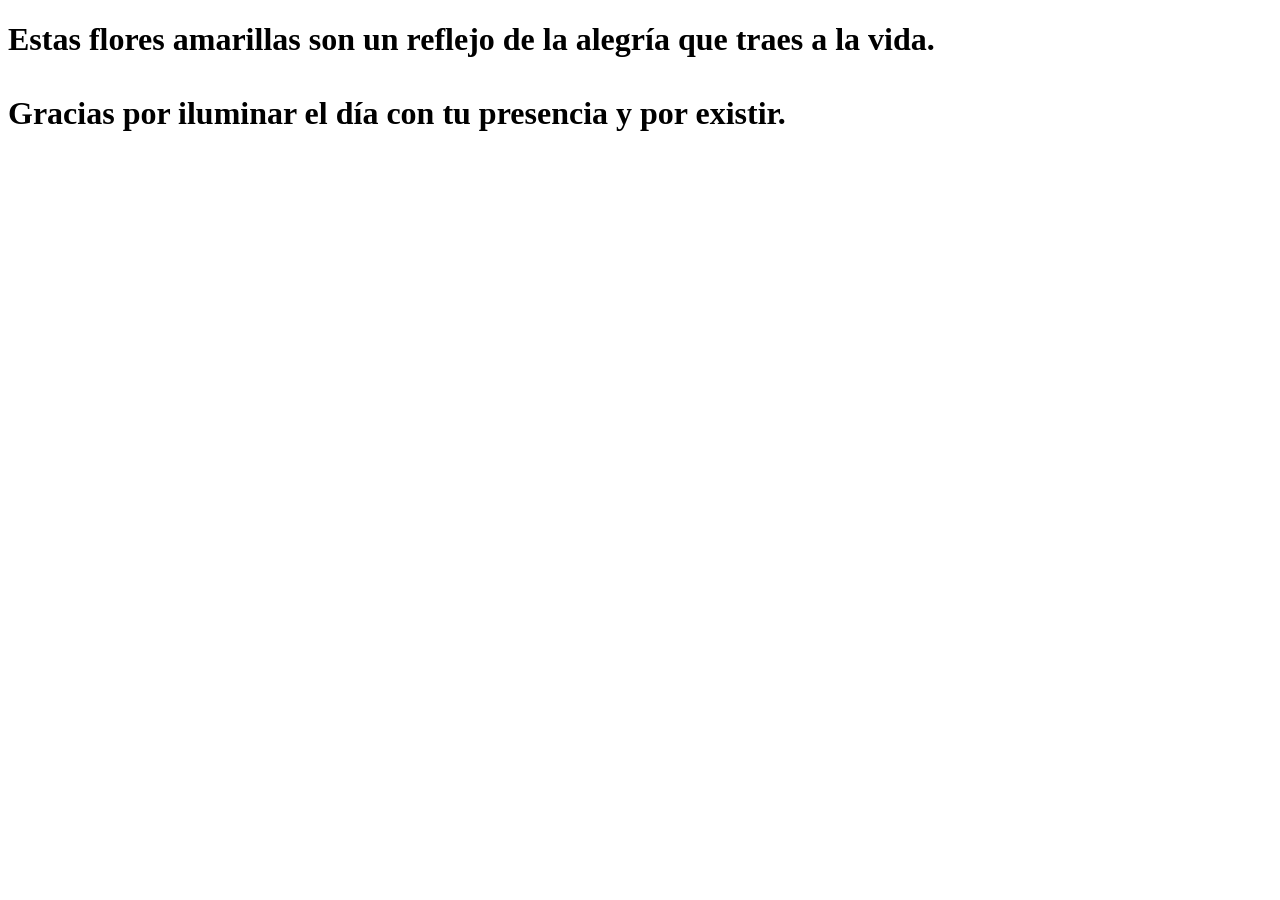
==== flower.html @ 6324a273 "Add files via upload" ====
<!DOCTYPE html>
<html lang="es">
  <head>
    <meta charset="UTF-8" />
    <meta http-equiv="X-UA-Compatible" content="IE=edge" />
    <meta name="viewport" content="width=device-width, initial-scale=1.0" />
    <link rel="stylesheet" href="css/main.css" />
    <link rel="icon" href="img/flowers.png" type="image/x-icon" />
    <title>Flower</title>
  </head>
  <body class="container">
    <audio src="sound/Alec Benjamin - Let Me Down Slowly  Español.mp4" autoplay></audio>
    <div id="lyrics">
     
    </div>
    <h1 class="titulo">Estas flores amarillas son un reflejo de la alegría que traes a la vida. <br> <br>
      Gracias por iluminar el día con tu presencia y por existir.</h1>
  
    <div class="night"></div>
    <div class="flowers">
      <div class="flower flower--1">
        <div class="flower__leafs flower__leafs--1">
          <div class="flower__leaf flower__leaf--1"></div>
          <div class="flower__leaf flower__leaf--2"></div>
          <div class="flower__leaf flower__leaf--3"></div>
          <div class="flower__leaf flower__leaf--4"></div>
          <div class="flower__white-circle"></div>

          <div class="flower__light flower__light--1"></div>
          <div class="flower__light flower__light--2"></div>
          <div class="flower__light flower__light--3"></div>
          <div class="flower__light flower__light--4"></div>
          <div class="flower__light flower__light--5"></div>
          <div class="flower__light flower__light--6"></div>
          <div class="flower__light flower__light--7"></div>
          <div class="flower__light flower__light--8"></div>
        </div>
        <div class="flower__line">
          <div class="flower__line__leaf flower__line__leaf--1"></div>
          <div class="flower__line__leaf flower__line__leaf--2"></div>
          <div class="flower__line__leaf flower__line__leaf--3"></div>
          <div class="flower__line__leaf flower__line__leaf--4"></div>
          <div class="flower__line__leaf flower__line__leaf--5"></div>
          <div class="flower__line__leaf flower__line__leaf--6"></div>
        </div>
      </div>

      <div class="flower flower--2">
        <div class="flower__leafs flower__leafs--2">
          <div class="flower__leaf flower__leaf--1"></div>
          <div class="flower__leaf flower__leaf--2"></div>
          <div class="flower__leaf flower__leaf--3"></div>
          <div class="flower__leaf flower__leaf--4"></div>
          <div class="flower__white-circle"></div>

          <div class="flower__light flower__light--1"></div>
          <div class="flower__light flower__light--2"></div>
          <div class="flower__light flower__light--3"></div>
          <div class="flower__light flower__light--4"></div>
          <div class="flower__light flower__light--5"></div>
          <div class="flower__light flower__light--6"></div>
          <div class="flower__light flower__light--7"></div>
          <div class="flower__light flower__light--8"></div>
        </div>
        <div class="flower__line">
          <div class="flower__line__leaf flower__line__leaf--1"></div>
          <div class="flower__line__leaf flower__line__leaf--2"></div>
          <div class="flower__line__leaf flower__line__leaf--3"></div>
          <div class="flower__line__leaf flower__line__leaf--4"></div>
        </div>
      </div>

      <div class="flower flower--3">
        <div class="flower__leafs flower__leafs--3">
          <div class="flower__leaf flower__leaf--1"></div>
          <div class="flower__leaf flower__leaf--2"></div>
          <div class="flower__leaf flower__leaf--3"></div>
          <div class="flower__leaf flower__leaf--4"></div>
          <div class="flower__white-circle"></div>

          <div class="flower__light flower__light--1"></div>
          <div class="flower__light flower__light--2"></div>
          <div class="flower__light flower__light--3"></div>
          <div class="flower__light flower__light--4"></div>
          <div class="flower__light flower__light--5"></div>
          <div class="flower__light flower__light--6"></div>
          <div class="flower__light flower__light--7"></div>
          <div class="flower__light flower__light--8"></div>
        </div>
        <div class="flower__line">
          <div class="flower__line__leaf flower__line__leaf--1"></div>
          <div class="flower__line__leaf flower__line__leaf--2"></div>
          <div class="flower__line__leaf flower__line__leaf--3"></div>
          <div class="flower__line__leaf flower__line__leaf--4"></div>
        </div>
      </div>

      <div class="grow-ans" style="--d: 1.2s">
        <div class="flower__g-long">
          <div class="flower__g-long__top"></div>
          <div class="flower__g-long__bottom"></div>
        </div>
      </div>

      <div class="growing-grass">
        <div class="flower__grass flower__grass--1">
          <div class="flower__grass--top"></div>
          <div class="flower__grass--bottom"></div>
          <div class="flower__grass__leaf flower__grass__leaf--1"></div>
          <div class="flower__grass__leaf flower__grass__leaf--2"></div>
          <div class="flower__grass__leaf flower__grass__leaf--3"></div>
          <div class="flower__grass__leaf flower__grass__leaf--4"></div>
          <div class="flower__grass__leaf flower__grass__leaf--5"></div>
          <div class="flower__grass__leaf flower__grass__leaf--6"></div>
          <div class="flower__grass__leaf flower__grass__leaf--7"></div>
          <div class="flower__grass__leaf flower__grass__leaf--8"></div>
          <div class="flower__grass__overlay"></div>
        </div>
      </div>

      <div class="growing-grass">
        <div class="flower__grass flower__grass--2">
          <div class="flower__grass--top"></div>
          <div class="flower__grass--bottom"></div>
          <div class="flower__grass__leaf flower__grass__leaf--1"></div>
          <div class="flower__grass__leaf flower__grass__leaf--2"></div>
          <div class="flower__grass__leaf flower__grass__leaf--3"></div>
          <div class="flower__grass__leaf flower__grass__leaf--4"></div>
          <div class="flower__grass__leaf flower__grass__leaf--5"></div>
          <div class="flower__grass__leaf flower__grass__leaf--6"></div>
          <div class="flower__grass__leaf flower__grass__leaf--7"></div>
          <div class="flower__grass__leaf flower__grass__leaf--8"></div>
          <div class="flower__grass__overlay"></div>
        </div>
      </div>

      <div class="grow-ans" style="--d: 2.4s">
        <div class="flower__g-right flower__g-right--1">
          <div class="leaf"></div>
        </div>
      </div>

      <div class="grow-ans" style="--d: 2.8s">
        <div class="flower__g-right flower__g-right--2">
          <div class="leaf"></div>
        </div>
      </div>

      <div class="grow-ans" style="--d: 2.8s">
        <div class="flower__g-front">
          <div
            class="flower__g-front__leaf-wrapper flower__g-front__leaf-wrapper--1"
          >
            <div class="flower__g-front__leaf"></div>
          </div>
          <div
            class="flower__g-front__leaf-wrapper flower__g-front__leaf-wrapper--2"
          >
            <div class="flower__g-front__leaf"></div>
          </div>
          <div
            class="flower__g-front__leaf-wrapper flower__g-front__leaf-wrapper--3"
          >
            <div class="flower__g-front__leaf"></div>
          </div>
          <div
            class="flower__g-front__leaf-wrapper flower__g-front__leaf-wrapper--4"
          >
            <div class="flower__g-front__leaf"></div>
          </div>
          <div
            class="flower__g-front__leaf-wrapper flower__g-front__leaf-wrapper--5"
          >
            <div class="flower__g-front__leaf"></div>
          </div>
          <div
            class="flower__g-front__leaf-wrapper flower__g-front__leaf-wrapper--6"
          >
            <div class="flower__g-front__leaf"></div>
          </div>
          <div
            class="flower__g-front__leaf-wrapper flower__g-front__leaf-wrapper--7"
          >
            <div class="flower__g-front__leaf"></div>
          </div>
          <div
            class="flower__g-front__leaf-wrapper flower__g-front__leaf-wrapper--8"
          >
            <div class="flower__g-front__leaf"></div>
          </div>
          <div class="flower__g-front__line"></div>
        </div>
      </div>

      <div class="grow-ans" style="--d: 3.2s">
        <div class="flower__g-fr">
          <div class="leaf"></div>
          <div class="flower__g-fr__leaf flower__g-fr__leaf--1"></div>
          <div class="flower__g-fr__leaf flower__g-fr__leaf--2"></div>
          <div class="flower__g-fr__leaf flower__g-fr__leaf--3"></div>
          <div class="flower__g-fr__leaf flower__g-fr__leaf--4"></div>
          <div class="flower__g-fr__leaf flower__g-fr__leaf--5"></div>
          <div class="flower__g-fr__leaf flower__g-fr__leaf--6"></div>
          <div class="flower__g-fr__leaf flower__g-fr__leaf--7"></div>
          <div class="flower__g-fr__leaf flower__g-fr__leaf--8"></div>
        </div>
      </div>

      <div class="long-g long-g--0">
        <div class="grow-ans" style="--d: 3s">
          <div class="leaf leaf--0"></div>
        </div>
        <div class="grow-ans" style="--d: 2.2s">
          <div class="leaf leaf--1"></div>
        </div>
        <div class="grow-ans" style="--d: 3.4s">
          <div class="leaf leaf--2"></div>
        </div>
        <div class="grow-ans" style="--d: 3.6s">
          <div class="leaf leaf--3"></div>
        </div>
      </div>

      <div class="long-g long-g--1">
        <div class="grow-ans" style="--d: 3.6s">
          <div class="leaf leaf--0"></div>
        </div>
        <div class="grow-ans" style="--d: 3.8s">
          <div class="leaf leaf--1"></div>
        </div>
        <div class="grow-ans" style="--d: 4s">
          <div class="leaf leaf--2"></div>
        </div>
        <div class="grow-ans" style="--d: 4.2s">
          <div class="leaf leaf--3"></div>
        </div>
      </div>

      <div class="long-g long-g--2">
        <div class="grow-ans" style="--d: 4s">
          <div class="leaf leaf--0"></div>
        </div>
        <div class="grow-ans" style="--d: 4.2s">
          <div class="leaf leaf--1"></div>
        </div>
        <div class="grow-ans" style="--d: 4.4s">
          <div class="leaf leaf--2"></div>
        </div>
        <div class="grow-ans" style="--d: 4.6s">
          <div class="leaf leaf--3"></div>
        </div>
      </div>

      <div class="long-g long-g--3">
        <div class="grow-ans" style="--d: 4s">
          <div class="leaf leaf--0"></div>
        </div>
        <div class="grow-ans" style="--d: 4.2s">
          <div class="leaf leaf--1"></div>
        </div>
        <div class="grow-ans" style="--d: 3s">
          <div class="leaf leaf--2"></div>
        </div>
        <div class="grow-ans" style="--d: 3.6s">
          <div class="leaf leaf--3"></div>
        </div>
      </div>

      <div class="long-g long-g--4">
        <div class="grow-ans" style="--d: 4s">
          <div class="leaf leaf--0"></div>
        </div>
        <div class="grow-ans" style="--d: 4.2s">
          <div class="leaf leaf--1"></div>
        </div>
        <div class="grow-ans" style="--d: 3s">
          <div class="leaf leaf--2"></div>
        </div>
        <div class="grow-ans" style="--d: 3.6s">
          <div class="leaf leaf--3"></div>
        </div>
      </div>

      <div class="long-g long-g--5">
        <div class="grow-ans" style="--d: 4s">
          <div class="leaf leaf--0"></div>
        </div>
        <div class="grow-ans" style="--d: 4.2s">
          <div class="leaf leaf--1"></div>
        </div>
        <div class="grow-ans" style="--d: 3s">
          <div class="leaf leaf--2"></div>
        </div>
        <div class="grow-ans" style="--d: 3.6s">
          <div class="leaf leaf--3"></div>
        </div>
      </div>

      <div class="long-g long-g--6">
        <div class="grow-ans" style="--d: 4.2s">
          <div class="leaf leaf--0"></div>
        </div>
        <div class="grow-ans" style="--d: 4.4s">
          <div class="leaf leaf--1"></div>
        </div>
        <div class="grow-ans" style="--d: 4.6s">
          <div class="leaf leaf--2"></div>
        </div>
        <div class="grow-ans" style="--d: 4.8s">
          <div class="leaf leaf--3"></div>
        </div>
      </div>

      <div class="long-g long-g--7">
        <div class="grow-ans" style="--d: 3s">
          <div class="leaf leaf--0"></div>
        </div>
        <div class="grow-ans" style="--d: 3.2s">
          <div class="leaf leaf--1"></div>
        </div>
        <div class="grow-ans" style="--d: 3.5s">
          <div class="leaf leaf--2"></div>
        </div>
        <div class="grow-ans" style="--d: 3.6s">
          <div class="leaf leaf--3"></div>
        </div>
      </div>
    </div>
    <script src="anim.js"></script>
    <script src="main.js"></script>
  </body>
</html>
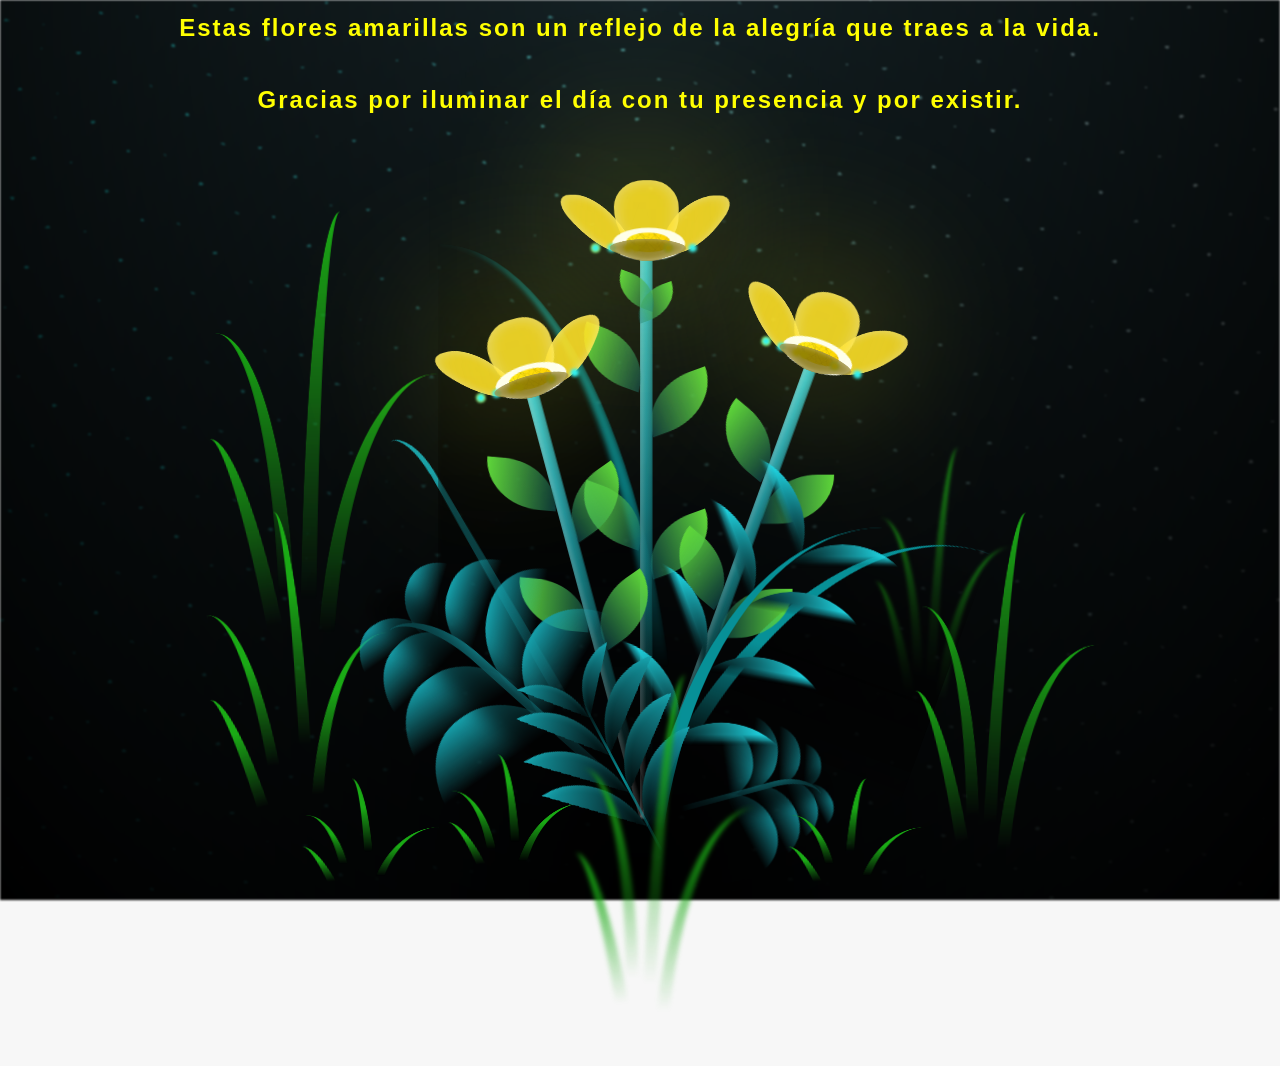
==== commit 27d22fa2: "Update flower.html" ====
--- a/flower.html
+++ b/flower.html
@@ -4,12 +4,12 @@
     <meta charset="UTF-8" />
     <meta http-equiv="X-UA-Compatible" content="IE=edge" />
     <meta name="viewport" content="width=device-width, initial-scale=1.0" />
-    <link rel="stylesheet" href="css/main.css" />
-    <link rel="icon" href="img/flowers.png" type="image/x-icon" />
+    <link rel="stylesheet" href="main.css" />
+    <link rel="icon" href="flowers.png" type="image/x-icon" />
     <title>Flower</title>
   </head>
   <body class="container">
-    <audio src="sound/Alec Benjamin - Let Me Down Slowly  Español.mp4" autoplay></audio>
+    <audio src="Alec Benjamin - Let Me Down Slowly  Español.mp4" autoplay></audio>
     <div id="lyrics">
      
     </div>
@@ -329,4 +329,4 @@
     <script src="anim.js"></script>
     <script src="main.js"></script>
   </body>
-</html>+</html>
--- a/main.css
+++ b/main.css
@@ -0,0 +1,1673 @@
+*,
+*::after,
+*::before {
+  padding: 0;
+  margin: 0;
+  box-sizing: border-box;
+}
+
+:root {
+  --dark-color: #000;
+}
+
+body {
+  display: flex;
+  align-items: flex-end;
+  justify-content: center;
+  min-height: 100vh;
+  background-color: var(--dark-color);
+  overflow: hidden;
+  perspective: 1000px;
+}
+
+#lyrics {
+  font-size: 28px;
+  font-family: "Franklin Gothic Medium", "Arial Narrow", Arial, sans-serif;
+  color: white;
+  position: absolute;
+  margin-bottom: 20%;
+  z-index: 1;
+  font-weight: bold;
+  letter-spacing: 4px;
+}
+@media only screen and (max-width: 600px) {
+  /* Estilos específicos para dispositivos con un ancho máximo de 600px */
+  #lyrics {
+      font-size: 14px; /* Reduce el tamaño del texto para dispositivos más pequeños */
+      margin-bottom: 530px;
+      letter-spacing: 3px;
+  }
+
+}
+.titulo {
+  position: absolute;
+  top: 10px; /* Ajusta según tu diseño */
+  left: 50%;
+  transform: translateX(-50%) rotate(-0deg);
+  width: 80%;
+  text-align: center;
+  font-family: "Arial Narrow", Arial, sans-serif;
+  color: yellow;
+  font-weight: bold;
+  letter-spacing: 2px;
+  font-size: 24px;
+  line-height: 1.5;
+  opacity: 0;
+  animation: fadeIn 3s ease-in-out forwards;
+}
+
+
+@keyframes fadeIn {
+  from {
+    opacity: 0;
+  }
+  to {
+    opacity: 1;
+  }
+}
+
+.night {
+  z-index: -1;
+  position: absolute;
+  left: 50%;
+  top: 0;
+  transform: translateX(-50%);
+  width: 100%;
+  height: 100%;
+  filter: blur(0.1vmin);
+  background-image: radial-gradient(
+      ellipse at top,
+      transparent 0%,
+      var(--dark-color)
+    ),
+    radial-gradient(
+      ellipse at bottom,
+      var(--dark-color),
+      rgba(145, 233, 255, 0.2)
+    ),
+    repeating-linear-gradient(
+      220deg,
+      rgb(0, 0, 0) 0px,
+      rgb(0, 0, 0) 19px,
+      transparent 19px,
+      transparent 22px
+    ),
+    repeating-linear-gradient(
+      189deg,
+      rgb(0, 0, 0) 0px,
+      rgb(0, 0, 0) 19px,
+      transparent 19px,
+      transparent 22px
+    ),
+    repeating-linear-gradient(
+      148deg,
+      rgb(0, 0, 0) 0px,
+      rgb(0, 0, 0) 19px,
+      transparent 19px,
+      transparent 22px
+    ),
+    linear-gradient(90deg, rgb(0, 255, 250), rgb(240, 240, 240));
+}
+
+.flowers {
+  position: relative;
+  transform: scale(0.9);
+  /*margin-bottom: 100px;
+  */
+}
+
+@media only screen and (max-width: 600px) {
+  /* Estilos específicos para dispositivos con un ancho máximo de 600px */
+.flowers {
+      font-size: 14px;
+      margin-bottom: 35%;
+      letter-spacing: 3px;
+      transform: scale(1.0);
+}
+
+}
+
+.flower {
+  position: absolute;
+  bottom: 10vmin;
+  transform-origin: bottom center;
+  z-index: 10;
+  --fl-speed: 0.8s;
+}
+.flower--1 {
+  -webkit-animation: moving-flower-1 4s linear infinite;
+  animation: moving-flower-1 4s linear infinite;
+}
+.flower--1 .flower__line {
+  height: 70vmin;
+  -webkit-animation-delay: 0.3s;
+  animation-delay: 0.3s;
+}
+.flower--1 .flower__line__leaf--1 {
+  -webkit-animation: blooming-leaf-right var(--fl-speed) 1.6s backwards;
+  animation: blooming-leaf-right var(--fl-speed) 1.6s backwards;
+}
+.flower--1 .flower__line__leaf--2 {
+  -webkit-animation: blooming-leaf-right var(--fl-speed) 1.4s backwards;
+  animation: blooming-leaf-right var(--fl-speed) 1.4s backwards;
+}
+.flower--1 .flower__line__leaf--3 {
+  -webkit-animation: blooming-leaf-left var(--fl-speed) 1.2s backwards;
+  animation: blooming-leaf-left var(--fl-speed) 1.2s backwards;
+}
+.flower--1 .flower__line__leaf--4 {
+  -webkit-animation: blooming-leaf-left var(--fl-speed) 1s backwards;
+  animation: blooming-leaf-left var(--fl-speed) 1s backwards;
+}
+.flower--1 .flower__line__leaf--5 {
+  -webkit-animation: blooming-leaf-right var(--fl-speed) 1.8s backwards;
+  animation: blooming-leaf-right var(--fl-speed) 1.8s backwards;
+}
+.flower--1 .flower__line__leaf--6 {
+  -webkit-animation: blooming-leaf-left var(--fl-speed) 2s backwards;
+  animation: blooming-leaf-left var(--fl-speed) 2s backwards;
+}
+.flower--2 {
+  left: 50%;
+  transform: rotate(20deg);
+  -webkit-animation: moving-flower-2 4s linear infinite;
+  animation: moving-flower-2 4s linear infinite;
+}
+.flower--2 .flower__line {
+  height: 60vmin;
+  -webkit-animation-delay: 0.6s;
+  animation-delay: 0.6s;
+}
+.flower--2 .flower__line__leaf--1 {
+  -webkit-animation: blooming-leaf-right var(--fl-speed) 1.9s backwards;
+  animation: blooming-leaf-right var(--fl-speed) 1.9s backwards;
+}
+.flower--2 .flower__line__leaf--2 {
+  -webkit-animation: blooming-leaf-right var(--fl-speed) 1.7s backwards;
+  animation: blooming-leaf-right var(--fl-speed) 1.7s backwards;
+}
+.flower--2 .flower__line__leaf--3 {
+  -webkit-animation: blooming-leaf-left var(--fl-speed) 1.5s backwards;
+  animation: blooming-leaf-left var(--fl-speed) 1.5s backwards;
+}
+.flower--2 .flower__line__leaf--4 {
+  -webkit-animation: blooming-leaf-left var(--fl-speed) 1.3s backwards;
+  animation: blooming-leaf-left var(--fl-speed) 1.3s backwards;
+}
+.flower--3 {
+  left: 50%;
+  transform: rotate(-15deg);
+  -webkit-animation: moving-flower-3 4s linear infinite;
+  animation: moving-flower-3 4s linear infinite;
+}
+.flower--3 .flower__line {
+  -webkit-animation-delay: 0.9s;
+  animation-delay: 0.9s;
+}
+.flower--3 .flower__line__leaf--1 {
+  -webkit-animation: blooming-leaf-right var(--fl-speed) 2.5s backwards;
+  animation: blooming-leaf-right var(--fl-speed) 2.5s backwards;
+}
+.flower--3 .flower__line__leaf--2 {
+  -webkit-animation: blooming-leaf-right var(--fl-speed) 2.3s backwards;
+  animation: blooming-leaf-right var(--fl-speed) 2.3s backwards;
+}
+.flower--3 .flower__line__leaf--3 {
+  -webkit-animation: blooming-leaf-left var(--fl-speed) 2.1s backwards;
+  animation: blooming-leaf-left var(--fl-speed) 2.1s backwards;
+}
+.flower--3 .flower__line__leaf--4 {
+  -webkit-animation: blooming-leaf-left var(--fl-speed) 1.9s backwards;
+  animation: blooming-leaf-left var(--fl-speed) 1.9s backwards;
+}
+.flower__leafs {
+  position: relative;
+  -webkit-animation: blooming-flower 2s backwards;
+  animation: blooming-flower 2s backwards;
+}
+.flower__leafs--1 {
+  -webkit-animation-delay: 1.1s;
+  animation-delay: 1.1s;
+}
+.flower__leafs--2 {
+  -webkit-animation-delay: 1.4s;
+  animation-delay: 1.4s;
+}
+.flower__leafs--3 {
+  -webkit-animation-delay: 1.7s;
+  animation-delay: 1.7s;
+}
+.flower__leafs::after {
+  content: "";
+  position: absolute;
+  left: 0;
+  top: 0;
+  transform: translate(-50%, -100%);
+  width: 8vmin;
+  height: 8vmin;
+  background-color: #f9fd25;
+  /* background-color: #fd2525; */
+  filter: blur(10vmin);
+}
+.flower__leaf {
+  position: absolute;
+  bottom: 0;
+  left: 50%;
+  width: 8vmin;
+  height: 11vmin;
+  border-radius: 51% 49% 47% 53%/44% 45% 55% 69%;
+  background-color: #253bfd;
+  background-color: #fddd25;
+  transform-origin: bottom center;
+  opacity: 0.9;
+  box-shadow: inset 0 0 2vmin rgba(255, 255, 255, 0.5);
+}
+.flower__leaf--1 {
+  transform: translate(-10%, 1%) rotateY(40deg) rotateX(-50deg);
+}
+.flower__leaf--2 {
+  transform: translate(-50%, -4%) rotateX(40deg);
+}
+.flower__leaf--3 {
+  transform: translate(-90%, 0%) rotateY(45deg) rotateX(50deg);
+}
+.flower__leaf--4 {
+  width: 8vmin;
+  height: 8vmin;
+  transform-origin: bottom left;
+  border-radius: 4vmin 10vmin 4vmin 4vmin;
+  transform: translate(0%, 18%) rotateX(70deg) rotate(-43deg);
+  background-color: #7c6901;
+  z-index: 1;
+  opacity: 0.8;
+}
+.flower__white-circle {
+  position: absolute;
+  left: -3.5vmin;
+  top: -3vmin;
+  width: 9vmin;
+  height: 4vmin;
+  border-radius: 50%;
+  background-color: #fff;
+}
+.flower__white-circle::after {
+  content: "";
+  position: absolute;
+  left: 50%;
+  top: 45%;
+  transform: translate(-50%, -50%);
+  width: 60%;
+  height: 60%;
+  border-radius: inherit;
+  background-image: repeating-linear-gradient(
+      135deg,
+      rgba(0, 0, 0, 0.03) 0px,
+      rgba(0, 0, 0, 0.03) 1px,
+      transparent 1px,
+      transparent 12px
+    ),
+    repeating-linear-gradient(
+      45deg,
+      rgba(0, 0, 0, 0.03) 0px,
+      rgba(0, 0, 0, 0.03) 1px,
+      transparent 1px,
+      transparent 12px
+    ),
+    repeating-linear-gradient(
+      67.5deg,
+      rgba(0, 0, 0, 0.03) 0px,
+      rgba(0, 0, 0, 0.03) 1px,
+      transparent 1px,
+      transparent 12px
+    ),
+    repeating-linear-gradient(
+      135deg,
+      rgba(0, 0, 0, 0.03) 0px,
+      rgba(0, 0, 0, 0.03) 1px,
+      transparent 1px,
+      transparent 12px
+    ),
+    repeating-linear-gradient(
+      45deg,
+      rgba(0, 0, 0, 0.03) 0px,
+      rgba(0, 0, 0, 0.03) 1px,
+      transparent 1px,
+      transparent 12px
+    ),
+    repeating-linear-gradient(
+      112.5deg,
+      rgba(0, 0, 0, 0.03) 0px,
+      rgba(0, 0, 0, 0.03) 1px,
+      transparent 1px,
+      transparent 12px
+    ),
+    repeating-linear-gradient(
+      112.5deg,
+      rgba(0, 0, 0, 0.03) 0px,
+      rgba(0, 0, 0, 0.03) 1px,
+      transparent 1px,
+      transparent 12px
+    ),
+    repeating-linear-gradient(
+      45deg,
+      rgba(0, 0, 0, 0.03) 0px,
+      rgba(0, 0, 0, 0.03) 1px,
+      transparent 1px,
+      transparent 12px
+    ),
+    repeating-linear-gradient(
+      22.5deg,
+      rgba(0, 0, 0, 0.03) 0px,
+      rgba(0, 0, 0, 0.03) 1px,
+      transparent 1px,
+      transparent 12px
+    ),
+    repeating-linear-gradient(
+      45deg,
+      rgba(0, 0, 0, 0.03) 0px,
+      rgba(0, 0, 0, 0.03) 1px,
+      transparent 1px,
+      transparent 12px
+    ),
+    repeating-linear-gradient(
+      22.5deg,
+      rgba(0, 0, 0, 0.03) 0px,
+      rgba(0, 0, 0, 0.03) 1px,
+      transparent 1px,
+      transparent 12px
+    ),
+    repeating-linear-gradient(
+      135deg,
+      rgba(0, 0, 0, 0.03) 0px,
+      rgba(0, 0, 0, 0.03) 1px,
+      transparent 1px,
+      transparent 12px
+    ),
+    repeating-linear-gradient(
+      157.5deg,
+      rgba(0, 0, 0, 0.03) 0px,
+      rgba(0, 0, 0, 0.03) 1px,
+      transparent 1px,
+      transparent 12px
+    ),
+    repeating-linear-gradient(
+      67.5deg,
+      rgba(0, 0, 0, 0.03) 0px,
+      rgba(0, 0, 0, 0.03) 1px,
+      transparent 1px,
+      transparent 12px
+    ),
+    repeating-linear-gradient(
+      67.5deg,
+      rgba(0, 0, 0, 0.03) 0px,
+      rgba(0, 0, 0, 0.03) 1px,
+      transparent 1px,
+      transparent 12px
+    ),
+    linear-gradient(90deg, rgb(255, 235, 18), rgb(255, 206, 0));
+}
+.flower__line {
+  height: 55vmin;
+  width: 1.5vmin;
+  background-image: linear-gradient(
+      to left,
+      rgba(0, 0, 0, 0.2),
+      transparent,
+      rgba(255, 255, 255, 0.2)
+    ),
+    linear-gradient(to top, transparent 10%, #14757a, #39c6d6);
+  box-shadow: inset 0 0 2px rgba(0, 0, 0, 0.5);
+  -webkit-animation: grow-flower-tree 4s backwards;
+  animation: grow-flower-tree 4s backwards;
+}
+.flower__line__leaf {
+  --w: 7vmin;
+  --h: calc(var(--w) + 2vmin);
+  position: absolute;
+  top: 20%;
+  left: 90%;
+  width: var(--w);
+  height: var(--h);
+  border-top-right-radius: var(--h);
+  border-bottom-left-radius: var(--h);
+  background-image: linear-gradient(to top, rgba(20, 117, 122, 0.4), #5ed639);
+}
+.flower__line__leaf--1 {
+  transform: rotate(70deg) rotateY(30deg);
+}
+.flower__line__leaf--2 {
+  top: 45%;
+  transform: rotate(70deg) rotateY(30deg);
+}
+.flower__line__leaf--3,
+.flower__line__leaf--4,
+.flower__line__leaf--6 {
+  border-top-right-radius: 0;
+  border-bottom-left-radius: 0;
+  border-top-left-radius: var(--h);
+  border-bottom-right-radius: var(--h);
+  left: -460%;
+  top: 12%;
+  transform: rotate(-70deg) rotateY(30deg);
+}
+.flower__line__leaf--4 {
+  top: 40%;
+}
+.flower__line__leaf--5 {
+  top: 0;
+  transform-origin: left;
+  transform: rotate(70deg) rotateY(30deg) scale(0.6);
+}
+.flower__line__leaf--6 {
+  top: -2%;
+  left: -450%;
+  transform-origin: right;
+  transform: rotate(-70deg) rotateY(30deg) scale(0.6);
+}
+.flower__light {
+  position: absolute;
+  bottom: 0vmin;
+  width: 1vmin;
+  height: 1vmin;
+  background-color: rgb(255, 251, 0);
+  border-radius: 50%;
+  filter: blur(0.2vmin);
+  -webkit-animation: light-ans 4s linear infinite backwards;
+  animation: light-ans 4s linear infinite backwards;
+}
+.flower__light:nth-child(odd) {
+  background-color: #23f0ff;
+}
+.flower__light--1 {
+  left: -2vmin;
+  -webkit-animation-delay: 1s;
+  animation-delay: 1s;
+}
+.flower__light--2 {
+  left: 3vmin;
+  -webkit-animation-delay: 0.5s;
+  animation-delay: 0.5s;
+}
+.flower__light--3 {
+  left: -6vmin;
+  -webkit-animation-delay: 0.3s;
+  animation-delay: 0.3s;
+}
+.flower__light--4 {
+  left: 6vmin;
+  -webkit-animation-delay: 0.9s;
+  animation-delay: 0.9s;
+}
+.flower__light--5 {
+  left: -1vmin;
+  -webkit-animation-delay: 1.5s;
+  animation-delay: 1.5s;
+}
+.flower__light--6 {
+  left: -4vmin;
+  -webkit-animation-delay: 3s;
+  animation-delay: 3s;
+}
+.flower__light--7 {
+  left: 3vmin;
+  -webkit-animation-delay: 2s;
+  animation-delay: 2s;
+}
+.flower__light--8 {
+  left: -6vmin;
+  -webkit-animation-delay: 3.5s;
+  animation-delay: 3.5s;
+}
+.flower__grass {
+  --c: #159faa;
+  --line-w: 1.5vmin;
+  position: absolute;
+  bottom: 12vmin;
+  left: -7vmin;
+  display: flex;
+  flex-direction: column;
+  align-items: flex-end;
+  z-index: 20;
+  transform-origin: bottom center;
+  transform: rotate(-48deg) rotateY(40deg);
+}
+.flower__grass--1 {
+  -webkit-animation: moving-grass 2s linear infinite;
+  animation: moving-grass 2s linear infinite;
+}
+.flower__grass--2 {
+  left: 2vmin;
+  bottom: 10vmin;
+  transform: scale(0.5) rotate(75deg) rotateX(10deg) rotateY(-200deg);
+  opacity: 0.8;
+  z-index: 0;
+  -webkit-animation: moving-grass--2 1.5s linear infinite;
+  animation: moving-grass--2 1.5s linear infinite;
+}
+.flower__grass--top {
+  width: 7vmin;
+  height: 10vmin;
+  border-top-right-radius: 100%;
+  border-right: var(--line-w) solid var(--c);
+  transform-origin: bottom center;
+  transform: rotate(-2deg);
+}
+.flower__grass--bottom {
+  margin-top: -2px;
+  width: var(--line-w);
+  height: 25vmin;
+  background-image: linear-gradient(to top, transparent, var(--c));
+}
+.flower__grass__leaf {
+  --size: 10vmin;
+  position: absolute;
+  width: calc(var(--size) * 2.1);
+  height: var(--size);
+  border-top-left-radius: var(--size);
+  border-top-right-radius: var(--size);
+  background-image: linear-gradient(
+    to top,
+    transparent,
+    transparent 30%,
+    var(--c)
+  );
+  z-index: 100;
+}
+.flower__grass__leaf--1 {
+  top: -6%;
+  left: 30%;
+  --size: 6vmin;
+  transform: rotate(-20deg);
+  -webkit-animation: growing-grass-ans--1 2s 2.6s backwards;
+  animation: growing-grass-ans--1 2s 2.6s backwards;
+}
+@-webkit-keyframes growing-grass-ans--1 {
+  0% {
+    transform-origin: bottom left;
+    transform: rotate(-20deg) scale(0);
+  }
+}
+@keyframes growing-grass-ans--1 {
+  0% {
+    transform-origin: bottom left;
+    transform: rotate(-20deg) scale(0);
+  }
+}
+.flower__grass__leaf--2 {
+  top: -5%;
+  left: -110%;
+  --size: 6vmin;
+  transform: rotate(10deg);
+  -webkit-animation: growing-grass-ans--2 2s 2.4s linear backwards;
+  animation: growing-grass-ans--2 2s 2.4s linear backwards;
+}
+@-webkit-keyframes growing-grass-ans--2 {
+  0% {
+    transform-origin: bottom right;
+    transform: rotate(10deg) scale(0);
+  }
+}
+@keyframes growing-grass-ans--2 {
+  0% {
+    transform-origin: bottom right;
+    transform: rotate(10deg) scale(0);
+  }
+}
+.flower__grass__leaf--3 {
+  top: 5%;
+  left: 60%;
+  --size: 8vmin;
+  transform: rotate(-18deg) rotateX(-20deg);
+  -webkit-animation: growing-grass-ans--3 2s 2.2s linear backwards;
+  animation: growing-grass-ans--3 2s 2.2s linear backwards;
+}
+@-webkit-keyframes growing-grass-ans--3 {
+  0% {
+    transform-origin: bottom left;
+    transform: rotate(-18deg) rotateX(-20deg) scale(0);
+  }
+}
+@keyframes growing-grass-ans--3 {
+  0% {
+    transform-origin: bottom left;
+    transform: rotate(-18deg) rotateX(-20deg) scale(0);
+  }
+}
+.flower__grass__leaf--4 {
+  top: 6%;
+  left: -135%;
+  --size: 8vmin;
+  transform: rotate(2deg);
+  -webkit-animation: growing-grass-ans--4 2s 2s linear backwards;
+  animation: growing-grass-ans--4 2s 2s linear backwards;
+}
+@-webkit-keyframes growing-grass-ans--4 {
+  0% {
+    transform-origin: bottom right;
+    transform: rotate(2deg) scale(0);
+  }
+}
+@keyframes growing-grass-ans--4 {
+  0% {
+    transform-origin: bottom right;
+    transform: rotate(2deg) scale(0);
+  }
+}
+.flower__grass__leaf--5 {
+  top: 20%;
+  left: 60%;
+  --size: 10vmin;
+  transform: rotate(-24deg) rotateX(-20deg);
+  -webkit-animation: growing-grass-ans--5 2s 1.8s linear backwards;
+  animation: growing-grass-ans--5 2s 1.8s linear backwards;
+}
+@-webkit-keyframes growing-grass-ans--5 {
+  0% {
+    transform-origin: bottom left;
+    transform: rotate(-24deg) rotateX(-20deg) scale(0);
+  }
+}
+@keyframes growing-grass-ans--5 {
+  0% {
+    transform-origin: bottom left;
+    transform: rotate(-24deg) rotateX(-20deg) scale(0);
+  }
+}
+.flower__grass__leaf--6 {
+  top: 22%;
+  left: -180%;
+  --size: 10vmin;
+  transform: rotate(10deg);
+  -webkit-animation: growing-grass-ans--6 2s 1.6s linear backwards;
+  animation: growing-grass-ans--6 2s 1.6s linear backwards;
+}
+@-webkit-keyframes growing-grass-ans--6 {
+  0% {
+    transform-origin: bottom right;
+    transform: rotate(10deg) scale(0);
+  }
+}
+@keyframes growing-grass-ans--6 {
+  0% {
+    transform-origin: bottom right;
+    transform: rotate(10deg) scale(0);
+  }
+}
+.flower__grass__leaf--7 {
+  top: 39%;
+  left: 70%;
+  --size: 10vmin;
+  transform: rotate(-10deg);
+  -webkit-animation: growing-grass-ans--7 2s 1.4s linear backwards;
+  animation: growing-grass-ans--7 2s 1.4s linear backwards;
+}
+@-webkit-keyframes growing-grass-ans--7 {
+  0% {
+    transform-origin: bottom left;
+    transform: rotate(-10deg) scale(0);
+  }
+}
+@keyframes growing-grass-ans--7 {
+  0% {
+    transform-origin: bottom left;
+    transform: rotate(-10deg) scale(0);
+  }
+}
+.flower__grass__leaf--8 {
+  top: 40%;
+  left: -215%;
+  --size: 11vmin;
+  transform: rotate(10deg);
+  -webkit-animation: growing-grass-ans--8 2s 1.2s linear backwards;
+  animation: growing-grass-ans--8 2s 1.2s linear backwards;
+}
+@-webkit-keyframes growing-grass-ans--8 {
+  0% {
+    transform-origin: bottom right;
+    transform: rotate(10deg) scale(0);
+  }
+}
+@keyframes growing-grass-ans--8 {
+  0% {
+    transform-origin: bottom right;
+    transform: rotate(10deg) scale(0);
+  }
+}
+.flower__grass__overlay {
+  position: absolute;
+  top: -10%;
+  right: 0%;
+  width: 100%;
+  height: 100%;
+  background-color: rgba(0, 0, 0, 0.6);
+  filter: blur(1.5vmin);
+  z-index: 100;
+}
+.flower__g-long {
+  --w: 2vmin;
+  --h: 6vmin;
+  --c: #159faa;
+  position: absolute;
+  bottom: 10vmin;
+  left: -3vmin;
+  transform-origin: bottom center;
+  transform: rotate(-30deg) rotateY(-20deg);
+  display: flex;
+  flex-direction: column;
+  align-items: flex-end;
+  -webkit-animation: flower-g-long-ans 3s linear infinite;
+  animation: flower-g-long-ans 3s linear infinite;
+}
+@-webkit-keyframes flower-g-long-ans {
+  0%,
+  100% {
+    transform: rotate(-30deg) rotateY(-20deg);
+  }
+  50% {
+    transform: rotate(-32deg) rotateY(-20deg);
+  }
+}
+@keyframes flower-g-long-ans {
+  0%,
+  100% {
+    transform: rotate(-30deg) rotateY(-20deg);
+  }
+  50% {
+    transform: rotate(-32deg) rotateY(-20deg);
+  }
+}
+.flower__g-long__top {
+  top: calc(var(--h) * -1);
+  width: calc(var(--w) + 1vmin);
+  height: var(--h);
+  border-top-right-radius: 100%;
+  border-right: 0.7vmin solid var(--c);
+  transform: translate(-0.7vmin, 1vmin);
+}
+.flower__g-long__bottom {
+  width: var(--w);
+  height: 50vmin;
+  transform-origin: bottom center;
+  background-image: linear-gradient(to top, transparent 30%, var(--c));
+  box-shadow: inset 0 0 2px rgba(0, 0, 0, 0.5);
+  -webkit-clip-path: polygon(35% 0, 65% 1%, 100% 100%, 0% 100%);
+  clip-path: polygon(35% 0, 65% 1%, 100% 100%, 0% 100%);
+}
+.flower__g-right {
+  position: absolute;
+  bottom: 6vmin;
+  left: -2vmin;
+  transform-origin: bottom left;
+  transform: rotate(20deg);
+}
+.flower__g-right .leaf {
+  width: 30vmin;
+  height: 50vmin;
+  border-top-left-radius: 100%;
+  border-left: 2vmin solid #079097;
+  background-image: linear-gradient(
+    to bottom,
+    transparent,
+    var(--dark-color) 60%
+  );
+  -webkit-mask-image: linear-gradient(to top, transparent 30%, #079097 60%);
+}
+.flower__g-right--1 {
+  -webkit-animation: flower-g-right-ans 2.5s linear infinite;
+  animation: flower-g-right-ans 2.5s linear infinite;
+}
+.flower__g-right--2 {
+  left: 5vmin;
+  transform: rotateY(-180deg);
+  -webkit-animation: flower-g-right-ans--2 3s linear infinite;
+  animation: flower-g-right-ans--2 3s linear infinite;
+}
+.flower__g-right--2 .leaf {
+  height: 75vmin;
+  filter: blur(0.3vmin);
+  opacity: 0.8;
+}
+@-webkit-keyframes flower-g-right-ans {
+  0%,
+  100% {
+    transform: rotate(20deg);
+  }
+  50% {
+    transform: rotate(24deg) rotateX(-20deg);
+  }
+}
+@keyframes flower-g-right-ans {
+  0%,
+  100% {
+    transform: rotate(20deg);
+  }
+  50% {
+    transform: rotate(24deg) rotateX(-20deg);
+  }
+}
+@-webkit-keyframes flower-g-right-ans--2 {
+  0%,
+  100% {
+    transform: rotateY(-180deg) rotate(0deg) rotateX(-20deg);
+  }
+  50% {
+    transform: rotateY(-180deg) rotate(6deg) rotateX(-20deg);
+  }
+}
+@keyframes flower-g-right-ans--2 {
+  0%,
+  100% {
+    transform: rotateY(-180deg) rotate(0deg) rotateX(-20deg);
+  }
+  50% {
+    transform: rotateY(-180deg) rotate(6deg) rotateX(-20deg);
+  }
+}
+.flower__g-front {
+  position: absolute;
+  bottom: 6vmin;
+  left: 2.5vmin;
+  z-index: 100;
+  transform-origin: bottom center;
+  transform: rotate(-28deg) rotateY(30deg) scale(1.04);
+  -webkit-animation: flower__g-front-ans 2s linear infinite;
+  animation: flower__g-front-ans 2s linear infinite;
+}
+@-webkit-keyframes flower__g-front-ans {
+  0%,
+  100% {
+    transform: rotate(-28deg) rotateY(30deg) scale(1.04);
+  }
+  50% {
+    transform: rotate(-35deg) rotateY(40deg) scale(1.04);
+  }
+}
+@keyframes flower__g-front-ans {
+  0%,
+  100% {
+    transform: rotate(-28deg) rotateY(30deg) scale(1.04);
+  }
+  50% {
+    transform: rotate(-35deg) rotateY(40deg) scale(1.04);
+  }
+}
+.flower__g-front__line {
+  width: 0.3vmin;
+  height: 20vmin;
+  background-image: linear-gradient(
+    to top,
+    transparent,
+    #079097,
+    transparent 100%
+  );
+  position: relative;
+}
+.flower__g-front__leaf-wrapper {
+  position: absolute;
+  top: 0;
+  left: 0;
+  transform-origin: bottom left;
+  transform: rotate(10deg);
+}
+.flower__g-front__leaf-wrapper:nth-child(even) {
+  left: 0vmin;
+  transform: rotateY(-180deg) rotate(5deg);
+  -webkit-animation: flower__g-front__leaf-left-ans 1s ease-in backwards;
+  animation: flower__g-front__leaf-left-ans 1s ease-in backwards;
+}
+.flower__g-front__leaf-wrapper:nth-child(odd) {
+  -webkit-animation: flower__g-front__leaf-ans 1s ease-in backwards;
+  animation: flower__g-front__leaf-ans 1s ease-in backwards;
+}
+.flower__g-front__leaf-wrapper--1 {
+  top: -8vmin;
+  transform: scale(0.7);
+  -webkit-animation: flower__g-front__leaf-ans 1s 5.5s ease-in backwards !important;
+  animation: flower__g-front__leaf-ans 1s 5.5s ease-in backwards !important;
+}
+.flower__g-front__leaf-wrapper--2 {
+  top: -8vmin;
+  transform: rotateY(-180deg) scale(0.7) !important;
+  -webkit-animation: flower__g-front__leaf-left-ans-2 1s 4.6s ease-in backwards !important;
+  animation: flower__g-front__leaf-left-ans-2 1s 4.6s ease-in backwards !important;
+}
+.flower__g-front__leaf-wrapper--3 {
+  top: -3vmin;
+  -webkit-animation: flower__g-front__leaf-ans 1s 4.6s ease-in backwards;
+  animation: flower__g-front__leaf-ans 1s 4.6s ease-in backwards;
+}
+.flower__g-front__leaf-wrapper--4 {
+  top: -3vmin;
+  transform: rotateY(-180deg) scale(0.9) !important;
+  -webkit-animation: flower__g-front__leaf-left-ans-2 1s 4.6s ease-in backwards !important;
+  animation: flower__g-front__leaf-left-ans-2 1s 4.6s ease-in backwards !important;
+}
+@-webkit-keyframes flower__g-front__leaf-left-ans-2 {
+  0% {
+    transform: rotateY(-180deg) scale(0);
+  }
+}
+@keyframes flower__g-front__leaf-left-ans-2 {
+  0% {
+    transform: rotateY(-180deg) scale(0);
+  }
+}
+.flower__g-front__leaf-wrapper--5,
+.flower__g-front__leaf-wrapper--6 {
+  top: 2vmin;
+}
+.flower__g-front__leaf-wrapper--7,
+.flower__g-front__leaf-wrapper--8 {
+  top: 6.5vmin;
+}
+.flower__g-front__leaf-wrapper--2 {
+  -webkit-animation-delay: 5.2s !important;
+  animation-delay: 5.2s !important;
+}
+.flower__g-front__leaf-wrapper--3 {
+  -webkit-animation-delay: 4.9s !important;
+  animation-delay: 4.9s !important;
+}
+.flower__g-front__leaf-wrapper--5 {
+  -webkit-animation-delay: 4.3s !important;
+  animation-delay: 4.3s !important;
+}
+.flower__g-front__leaf-wrapper--6 {
+  -webkit-animation-delay: 4.1s !important;
+  animation-delay: 4.1s !important;
+}
+.flower__g-front__leaf-wrapper--7 {
+  -webkit-animation-delay: 3.8s !important;
+  animation-delay: 3.8s !important;
+}
+.flower__g-front__leaf-wrapper--8 {
+  -webkit-animation-delay: 3.5s !important;
+  animation-delay: 3.5s !important;
+}
+@-webkit-keyframes flower__g-front__leaf-ans {
+  0% {
+    transform: rotate(10deg) scale(0);
+  }
+}
+@keyframes flower__g-front__leaf-ans {
+  0% {
+    transform: rotate(10deg) scale(0);
+  }
+}
+@-webkit-keyframes flower__g-front__leaf-left-ans {
+  0% {
+    transform: rotateY(-180deg) rotate(5deg) scale(0);
+  }
+}
+@keyframes flower__g-front__leaf-left-ans {
+  0% {
+    transform: rotateY(-180deg) rotate(5deg) scale(0);
+  }
+}
+.flower__g-front__leaf {
+  width: 10vmin;
+  height: 10vmin;
+  border-radius: 100% 0% 0% 100%/100% 100% 0% 0%;
+  box-shadow: inset 0 2px 1vmin hsla(184deg, 97%, 58%, 0.2);
+  background-image: linear-gradient(
+      to bottom left,
+      transparent,
+      var(--dark-color)
+    ),
+    linear-gradient(to bottom right, #159faa 50%, transparent 50%, transparent);
+  -webkit-mask-image: linear-gradient(
+    to bottom right,
+    #159faa 50%,
+    transparent 50%,
+    transparent
+  );
+  mask-image: linear-gradient(
+    to bottom right,
+    #159faa 50%,
+    transparent 50%,
+    transparent
+  );
+}
+.flower__g-fr {
+  position: absolute;
+  bottom: -4vmin;
+  left: vmin;
+  transform-origin: bottom left;
+  z-index: 10;
+  -webkit-animation: flower__g-fr-ans 2s linear infinite;
+  animation: flower__g-fr-ans 2s linear infinite;
+}
+@-webkit-keyframes flower__g-fr-ans {
+  0%,
+  100% {
+    transform: rotate(2deg);
+  }
+  50% {
+    transform: rotate(4deg);
+  }
+}
+@keyframes flower__g-fr-ans {
+  0%,
+  100% {
+    transform: rotate(2deg);
+  }
+  50% {
+    transform: rotate(4deg);
+  }
+}
+.flower__g-fr .leaf {
+  width: 30vmin;
+  height: 50vmin;
+  border-top-left-radius: 100%;
+  border-left: 2vmin solid #079097;
+  -webkit-mask-image: linear-gradient(to top, transparent 25%, #079097 50%);
+  position: relative;
+  z-index: 1;
+}
+.flower__g-fr__leaf {
+  position: absolute;
+  top: 0;
+  left: 0;
+  width: 10vmin;
+  height: 10vmin;
+  border-radius: 100% 0% 0% 100%/100% 100% 0% 0%;
+  box-shadow: inset 0 2px 1vmin hsla(184deg, 97%, 58%, 0.2);
+  background-image: linear-gradient(
+      to bottom left,
+      transparent,
+      var(--dark-color) 98%
+    ),
+    linear-gradient(to bottom right, #23f0ff 45%, transparent 50%, transparent);
+  -webkit-mask-image: linear-gradient(
+    135deg,
+    #159faa 40%,
+    transparent 50%,
+    transparent
+  );
+}
+.flower__g-fr__leaf--1 {
+  left: 20vmin;
+  transform: rotate(45deg);
+  -webkit-animation: flower__g-fr-leaft-ans-1 0.5s 5.2s linear backwards;
+  animation: flower__g-fr-leaft-ans-1 0.5s 5.2s linear backwards;
+}
+@-webkit-keyframes flower__g-fr-leaft-ans-1 {
+  0% {
+    transform-origin: left;
+    transform: rotate(45deg) scale(0);
+  }
+}
+@keyframes flower__g-fr-leaft-ans-1 {
+  0% {
+    transform-origin: left;
+    transform: rotate(45deg) scale(0);
+  }
+}
+.flower__g-fr__leaf--2 {
+  left: 12vmin;
+  top: -7vmin;
+  transform: rotate(25deg) rotateY(-180deg);
+  -webkit-animation: flower__g-fr-leaft-ans-6 0.5s 5s linear backwards;
+  animation: flower__g-fr-leaft-ans-6 0.5s 5s linear backwards;
+}
+.flower__g-fr__leaf--3 {
+  left: 15vmin;
+  top: 6vmin;
+  transform: rotate(55deg);
+  -webkit-animation: flower__g-fr-leaft-ans-5 0.5s 4.8s linear backwards;
+  animation: flower__g-fr-leaft-ans-5 0.5s 4.8s linear backwards;
+}
+.flower__g-fr__leaf--4 {
+  left: 6vmin;
+  top: -2vmin;
+  transform: rotate(25deg) rotateY(-180deg);
+  -webkit-animation: flower__g-fr-leaft-ans-6 0.5s 4.6s linear backwards;
+  animation: flower__g-fr-leaft-ans-6 0.5s 4.6s linear backwards;
+}
+.flower__g-fr__leaf--5 {
+  left: 10vmin;
+  top: 14vmin;
+  transform: rotate(55deg);
+  -webkit-animation: flower__g-fr-leaft-ans-5 0.5s 4.4s linear backwards;
+  animation: flower__g-fr-leaft-ans-5 0.5s 4.4s linear backwards;
+}
+@-webkit-keyframes flower__g-fr-leaft-ans-5 {
+  0% {
+    transform-origin: left;
+    transform: rotate(55deg) scale(0);
+  }
+}
+@keyframes flower__g-fr-leaft-ans-5 {
+  0% {
+    transform-origin: left;
+    transform: rotate(55deg) scale(0);
+  }
+}
+.flower__g-fr__leaf--6 {
+  left: 0vmin;
+  top: 6vmin;
+  transform: rotate(25deg) rotateY(-180deg);
+  -webkit-animation: flower__g-fr-leaft-ans-6 0.5s 4.2s linear backwards;
+  animation: flower__g-fr-leaft-ans-6 0.5s 4.2s linear backwards;
+}
+@-webkit-keyframes flower__g-fr-leaft-ans-6 {
+  0% {
+    transform-origin: right;
+    transform: rotate(25deg) rotateY(-180deg) scale(0);
+  }
+}
+@keyframes flower__g-fr-leaft-ans-6 {
+  0% {
+    transform-origin: right;
+    transform: rotate(25deg) rotateY(-180deg) scale(0);
+  }
+}
+.flower__g-fr__leaf--7 {
+  left: 5vmin;
+  top: 22vmin;
+  transform: rotate(45deg);
+  -webkit-animation: flower__g-fr-leaft-ans-7 0.5s 4s linear backwards;
+  animation: flower__g-fr-leaft-ans-7 0.5s 4s linear backwards;
+}
+@-webkit-keyframes flower__g-fr-leaft-ans-7 {
+  0% {
+    transform-origin: left;
+    transform: rotate(45deg) scale(0);
+  }
+}
+@keyframes flower__g-fr-leaft-ans-7 {
+  0% {
+    transform-origin: left;
+    transform: rotate(45deg) scale(0);
+  }
+}
+.flower__g-fr__leaf--8 {
+  left: -4vmin;
+  top: 15vmin;
+  transform: rotate(15deg) rotateY(-180deg);
+  -webkit-animation: flower__g-fr-leaft-ans-8 0.5s 3.8s linear backwards;
+  animation: flower__g-fr-leaft-ans-8 0.5s 3.8s linear backwards;
+}
+@-webkit-keyframes flower__g-fr-leaft-ans-8 {
+  0% {
+    transform-origin: right;
+    transform: rotate(15deg) rotateY(-180deg) scale(0);
+  }
+}
+@keyframes flower__g-fr-leaft-ans-8 {
+  0% {
+    transform-origin: right;
+    transform: rotate(15deg) rotateY(-180deg) scale(0);
+  }
+}
+
+.long-g {
+  position: absolute;
+  bottom: 25vmin;
+  left: -42vmin;
+  transform-origin: bottom left;
+}
+.long-g--1 {
+  bottom: 0vmin;
+  transform: scale(0.8) rotate(-5deg);
+}
+.long-g--1 .leaf {
+  -webkit-mask-image: linear-gradient(
+    to top,
+    transparent 40%,
+    #079097 80%
+  ) !important;
+}
+.long-g--1 .leaf--1 {
+  --w: 5vmin;
+  --h: 60vmin;
+  left: -2vmin;
+  transform: rotate(3deg) rotateY(-180deg);
+}
+.long-g--2,
+.long-g--3 {
+  bottom: -3vmin;
+  left: -35vmin;
+  transform-origin: center;
+  transform: scale(0.6) rotateX(60deg);
+}
+.long-g--2 .leaf,
+.long-g--3 .leaf {
+  -webkit-mask-image: linear-gradient(
+    to top,
+    transparent 50%,
+    #079097 80%
+  ) !important;
+}
+.long-g--2 .leaf--1,
+.long-g--3 .leaf--1 {
+  left: -1vmin;
+  transform: rotateY(-180deg);
+}
+.long-g--3 {
+  left: -17vmin;
+  bottom: 0vmin;
+}
+.long-g--3 .leaf {
+  -webkit-mask-image: linear-gradient(
+    to top,
+    transparent 40%,
+    #079097 80%
+  ) !important;
+}
+.long-g--4 {
+  left: 25vmin;
+  bottom: -3vmin;
+  transform-origin: center;
+  transform: scale(0.6) rotateX(60deg);
+}
+.long-g--4 .leaf {
+  -webkit-mask-image: linear-gradient(
+    to top,
+    transparent 50%,
+    #079097 80%
+  ) !important;
+}
+.long-g--5 {
+  left: 42vmin;
+  bottom: 0vmin;
+  transform: scale(0.8) rotate(2deg);
+}
+.long-g--6 {
+  left: 0vmin;
+  bottom: -20vmin;
+  z-index: 100;
+  filter: blur(0.3vmin);
+  transform: scale(0.8) rotate(2deg);
+}
+.long-g--7 {
+  left: 35vmin;
+  bottom: 20vmin;
+  z-index: -1;
+  filter: blur(0.3vmin);
+  transform: scale(0.6) rotate(2deg);
+  opacity: 0.7;
+}
+.long-g .leaf {
+  --w: 15vmin;
+  --h: 40vmin;
+  --c: #1aaa15;
+  position: absolute;
+  bottom: 0;
+  width: var(--w);
+  height: var(--h);
+  border-top-left-radius: 100%;
+  border-left: 2vmin solid var(--c);
+  -webkit-mask-image: linear-gradient(
+    to top,
+    transparent 20%,
+    var(--dark-color)
+  );
+  transform-origin: bottom center;
+}
+.long-g .leaf--0 {
+  left: 2vmin;
+  -webkit-animation: leaf-ans-1 4s linear infinite;
+  animation: leaf-ans-1 4s linear infinite;
+}
+.long-g .leaf--1 {
+  --w: 5vmin;
+  --h: 60vmin;
+  -webkit-animation: leaf-ans-1 4s linear infinite;
+  animation: leaf-ans-1 4s linear infinite;
+}
+.long-g .leaf--2 {
+  --w: 10vmin;
+  --h: 40vmin;
+  left: -0.5vmin;
+  bottom: 5vmin;
+  transform-origin: bottom left;
+  transform: rotateY(-180deg);
+  -webkit-animation: leaf-ans-2 3s linear infinite;
+  animation: leaf-ans-2 3s linear infinite;
+}
+.long-g .leaf--3 {
+  --w: 5vmin;
+  --h: 30vmin;
+  left: -1vmin;
+  bottom: 3.2vmin;
+  transform-origin: bottom left;
+  transform: rotate(-10deg) rotateY(-180deg);
+  -webkit-animation: leaf-ans-3 3s linear infinite;
+  animation: leaf-ans-3 3s linear infinite;
+}
+
+@-webkit-keyframes leaf-ans-1 {
+  0%,
+  100% {
+    transform: rotate(-5deg) scale(1);
+  }
+  50% {
+    transform: rotate(5deg) scale(1.1);
+  }
+}
+
+@keyframes leaf-ans-1 {
+  0%,
+  100% {
+    transform: rotate(-5deg) scale(1);
+  }
+  50% {
+    transform: rotate(5deg) scale(1.1);
+  }
+}
+@-webkit-keyframes leaf-ans-2 {
+  0%,
+  100% {
+    transform: rotateY(-180deg) rotate(5deg);
+  }
+  50% {
+    transform: rotateY(-180deg) rotate(0deg) scale(1.1);
+  }
+}
+@keyframes leaf-ans-2 {
+  0%,
+  100% {
+    transform: rotateY(-180deg) rotate(5deg);
+  }
+  50% {
+    transform: rotateY(-180deg) rotate(0deg) scale(1.1);
+  }
+}
+@-webkit-keyframes leaf-ans-3 {
+  0%,
+  100% {
+    transform: rotate(-10deg) rotateY(-180deg);
+  }
+  50% {
+    transform: rotate(-20deg) rotateY(-180deg);
+  }
+}
+@keyframes leaf-ans-3 {
+  0%,
+  100% {
+    transform: rotate(-10deg) rotateY(-180deg);
+  }
+  50% {
+    transform: rotate(-20deg) rotateY(-180deg);
+  }
+}
+.grow-ans {
+  -webkit-animation: grow-ans 2s var(--d) backwards;
+  animation: grow-ans 2s var(--d) backwards;
+}
+
+@-webkit-keyframes grow-ans {
+  0% {
+    transform: scale(0);
+    opacity: 0;
+  }
+}
+
+@keyframes grow-ans {
+  0% {
+    transform: scale(0);
+    opacity: 0;
+  }
+}
+@-webkit-keyframes light-ans {
+  0% {
+    opacity: 0;
+    transform: translateY(0vmin);
+  }
+  25% {
+    opacity: 1;
+    transform: translateY(-5vmin) translateX(-2vmin);
+  }
+  50% {
+    opacity: 1;
+    transform: translateY(-15vmin) translateX(2vmin);
+    filter: blur(0.2vmin);
+  }
+  75% {
+    transform: translateY(-20vmin) translateX(-2vmin);
+    filter: blur(0.2vmin);
+  }
+  100% {
+    transform: translateY(-30vmin);
+    opacity: 0;
+    filter: blur(1vmin);
+  }
+}
+@keyframes light-ans {
+  0% {
+    opacity: 0;
+    transform: translateY(0vmin);
+  }
+  25% {
+    opacity: 1;
+    transform: translateY(-5vmin) translateX(-2vmin);
+  }
+  50% {
+    opacity: 1;
+    transform: translateY(-15vmin) translateX(2vmin);
+    filter: blur(0.2vmin);
+  }
+  75% {
+    transform: translateY(-20vmin) translateX(-2vmin);
+    filter: blur(0.2vmin);
+  }
+  100% {
+    transform: translateY(-30vmin);
+    opacity: 0;
+    filter: blur(1vmin);
+  }
+}
+@-webkit-keyframes moving-flower-1 {
+  0%,
+  100% {
+    transform: rotate(2deg);
+  }
+  50% {
+    transform: rotate(-2deg);
+  }
+}
+@keyframes moving-flower-1 {
+  0%,
+  100% {
+    transform: rotate(2deg);
+  }
+  50% {
+    transform: rotate(-2deg);
+  }
+}
+@-webkit-keyframes moving-flower-2 {
+  0%,
+  100% {
+    transform: rotate(18deg);
+  }
+  50% {
+    transform: rotate(14deg);
+  }
+}
+@keyframes moving-flower-2 {
+  0%,
+  100% {
+    transform: rotate(18deg);
+  }
+  50% {
+    transform: rotate(14deg);
+  }
+}
+@-webkit-keyframes moving-flower-3 {
+  0%,
+  100% {
+    transform: rotate(-18deg);
+  }
+  50% {
+    transform: rotate(-20deg) rotateY(-10deg);
+  }
+}
+@keyframes moving-flower-3 {
+  0%,
+  100% {
+    transform: rotate(-18deg);
+  }
+  50% {
+    transform: rotate(-20deg) rotateY(-10deg);
+  }
+}
+@-webkit-keyframes blooming-leaf-right {
+  0% {
+    transform-origin: left;
+    transform: rotate(70deg) rotateY(30deg) scale(0);
+  }
+}
+@keyframes blooming-leaf-right {
+  0% {
+    transform-origin: left;
+    transform: rotate(70deg) rotateY(30deg) scale(0);
+  }
+}
+@-webkit-keyframes blooming-leaf-left {
+  0% {
+    transform-origin: right;
+    transform: rotate(-70deg) rotateY(30deg) scale(0);
+  }
+}
+@keyframes blooming-leaf-left {
+  0% {
+    transform-origin: right;
+    transform: rotate(-70deg) rotateY(30deg) scale(0);
+  }
+}
+@-webkit-keyframes grow-flower-tree {
+  0% {
+    height: 0;
+    border-radius: 1vmin;
+  }
+}
+@keyframes grow-flower-tree {
+  0% {
+    height: 0;
+    border-radius: 1vmin;
+  }
+}
+@-webkit-keyframes blooming-flower {
+  0% {
+    transform: scale(0);
+  }
+}
+@keyframes blooming-flower {
+  0% {
+    transform: scale(0);
+  }
+}
+@-webkit-keyframes moving-grass {
+  0%,
+  100% {
+    transform: rotate(-48deg) rotateY(40deg);
+  }
+  50% {
+    transform: rotate(-50deg) rotateY(40deg);
+  }
+}
+@keyframes moving-grass {
+  0%,
+  100% {
+    transform: rotate(-48deg) rotateY(40deg);
+  }
+  50% {
+    transform: rotate(-50deg) rotateY(40deg);
+  }
+}
+@-webkit-keyframes moving-grass--2 {
+  0%,
+  100% {
+    transform: scale(0.5) rotate(75deg) rotateX(10deg) rotateY(-200deg);
+  }
+  50% {
+    transform: scale(0.5) rotate(79deg) rotateX(10deg) rotateY(-200deg);
+  }
+}
+@keyframes moving-grass--2 {
+  0%,
+  100% {
+    transform: scale(0.5) rotate(75deg) rotateX(10deg) rotateY(-200deg);
+  }
+  50% {
+    transform: scale(0.5) rotate(79deg) rotateX(10deg) rotateY(-200deg);
+  }
+}
+.growing-grass {
+  -webkit-animation: growing-grass-ans 1s 2s backwards;
+  animation: growing-grass-ans 1s 2s backwards;
+}
+
+@-webkit-keyframes growing-grass-ans {
+  0% {
+    transform: scale(0);
+  }
+}
+
+@keyframes growing-grass-ans {
+  0% {
+    transform: scale(0);
+  }
+}
+.container * {
+  -webkit-animation-play-state: paused !important;
+  animation-play-state: paused !important;
+} /*# sourceMappingURL=main.css.map */
+
+
+/* Reset de estilos básicos */
+body, h1, p {
+  margin: 0;
+  padding: 0;
+}
+
+/* Estilos generales */
+body {
+  font-family: 'Arial', sans-serif;
+  background-color: #f7f7f7;
+  color: #333;
+}
+
+.container {
+  max-width: 1200px;
+  margin: 0 auto;
+  padding: 20px;
+}
+
+h1 {
+  font-size: 2em;
+  line-height: 1.5;
+  margin-bottom: 20px;
+}
+
+/* Media Queries para tamaños de pantalla diferentes */
+@media screen and (max-width: 600px) {
+  /* Estilos para pantallas pequeñas */
+  h1 {
+      font-size: 1.5em;
+  }
+}
+
+@media screen and (min-width: 601px) and (max-width: 1024px) {
+  /* Estilos para pantallas medianas */
+  h1 {
+      font-size: 1.8em;
+  }
+}
+
+@media screen and (min-width: 1025px) {
+  /* Estilos para pantallas grandes */
+  h1 {
+      font-size: 2em;
+  }
+}
+
+/* Agregar más estilos según sea necesario */
+.sangrilla {
+  display: block;              /* Para que se comporte como párrafo */
+  text-align: center;          /* Centra el texto */
+  font-size: 0.5em;            /* Más pequeño (puedes ajustar) */
+  text-indent: 2em;            /* Sangrilla al inicio */
+  margin-top: 20px;            /* Separación opcional hacia arriba */
+}
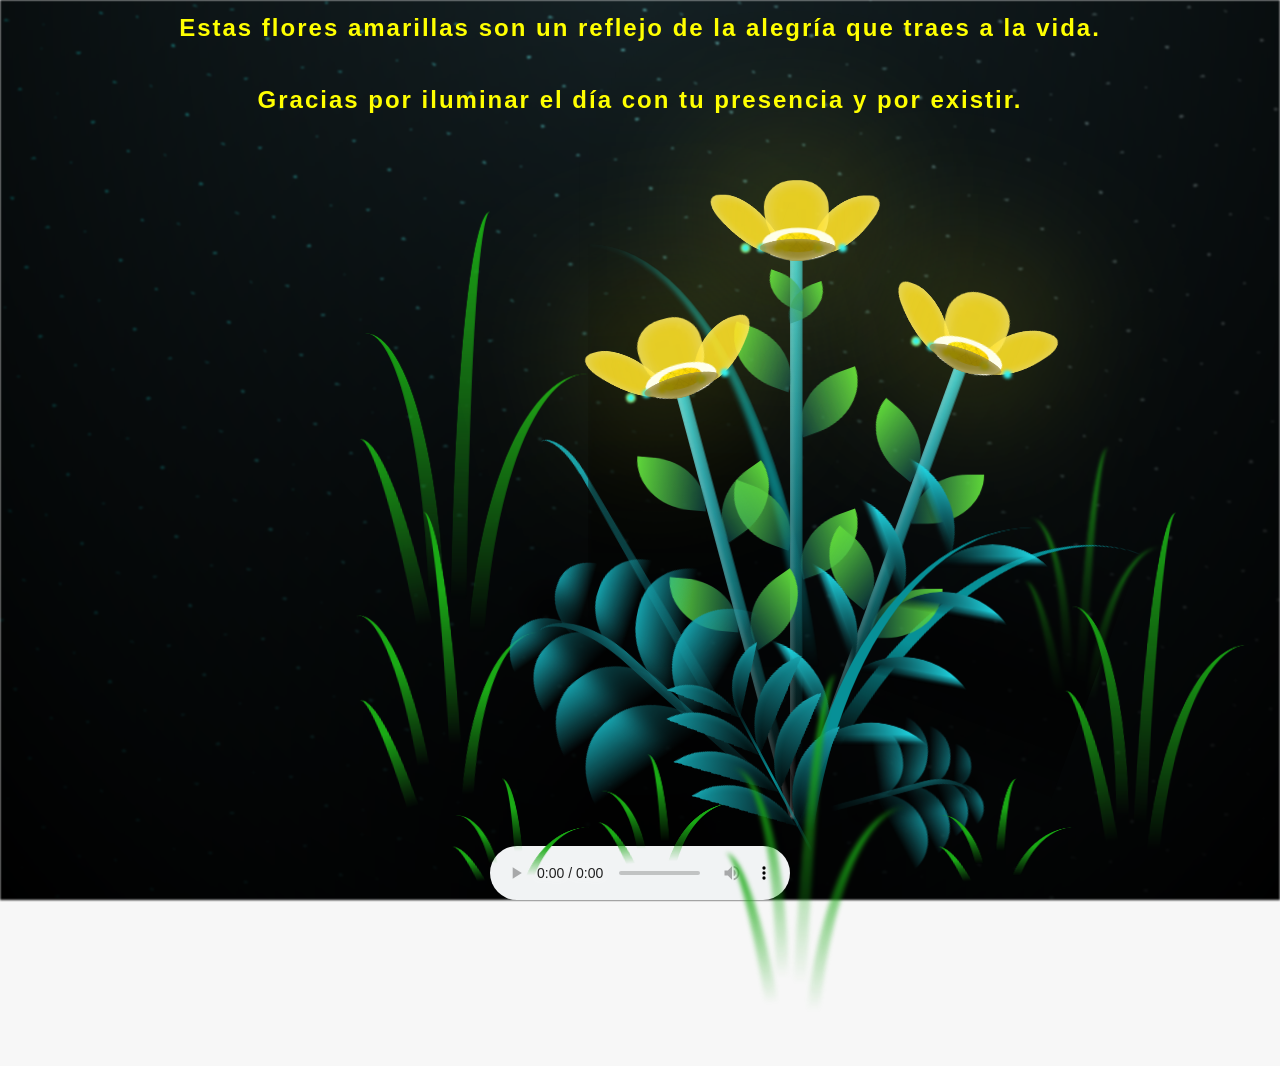
==== commit 7a4dbd24: "Update flower.html" ====
--- a/flower.html
+++ b/flower.html
@@ -9,7 +9,7 @@
     <title>Flower</title>
   </head>
   <body class="container">
-    <audio src="Alec Benjamin - Let Me Down Slowly  Español.mp4" autoplay></audio>
+    <audio controls autoplay> <source src="Alec Benjamin - Let Me Down Slowly  Español.mp4" type="audio/mpeg"></audio>
     <div id="lyrics">
      
     </div>
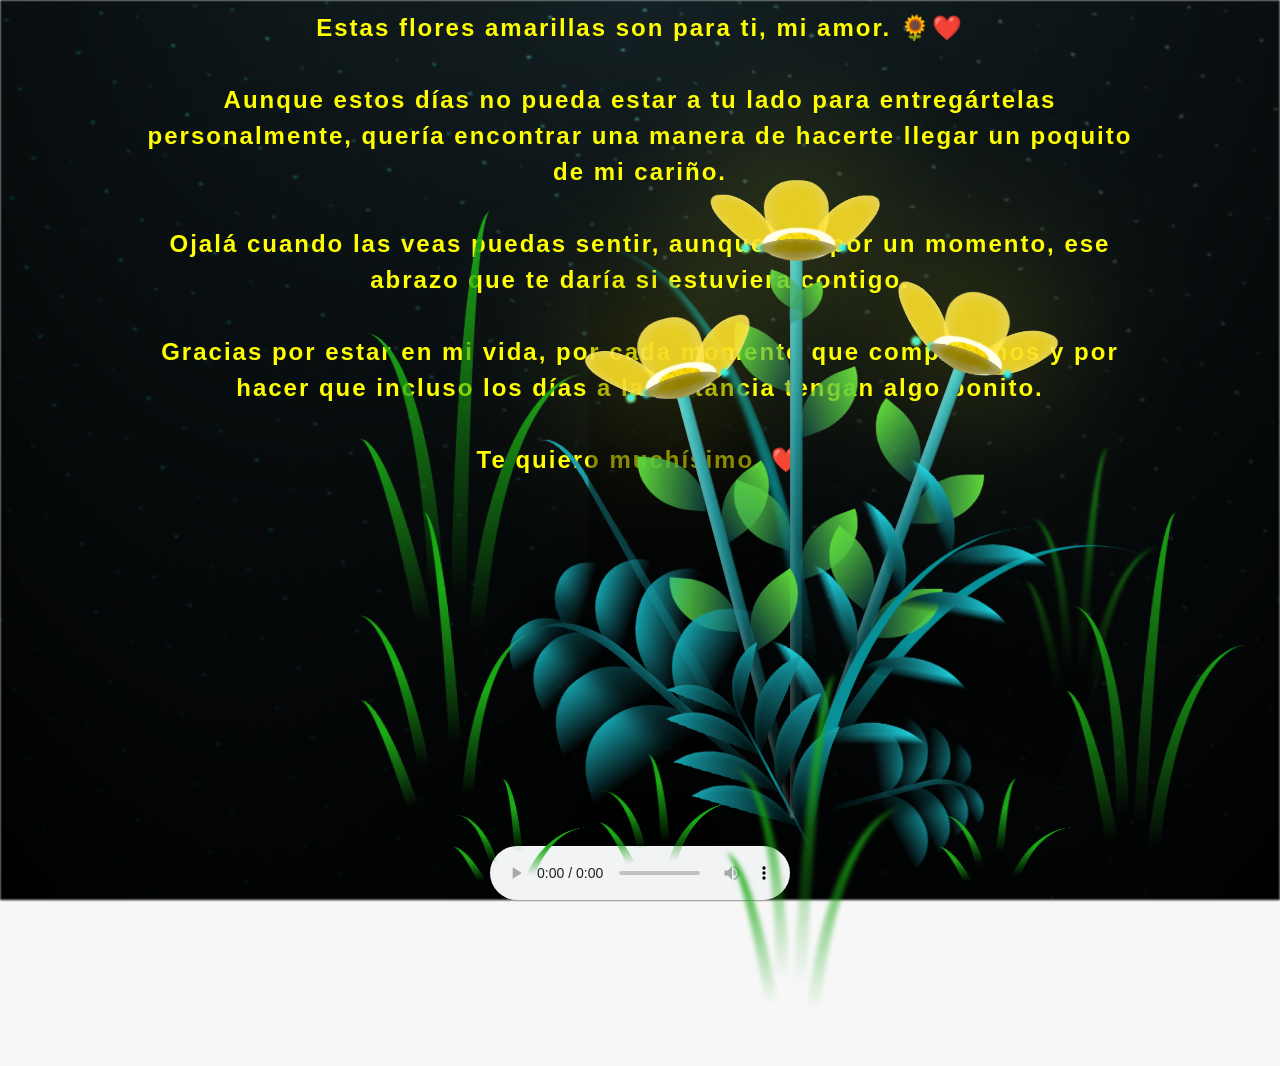
==== commit 1e52e8b4: "Update flower.html" ====
--- a/flower.html
+++ b/flower.html
@@ -9,12 +9,11 @@
     <title>Flower</title>
   </head>
   <body class="container">
-    <audio controls autoplay> <source src="Alec Benjamin - Let Me Down Slowly  Español.mp4" type="audio/mpeg"></audio>
+    <audio controls autoplay> <source src="Alec Benjamin - Let Me Down Slowly  Español.mp4" type="audio/mp4"></audio>
     <div id="lyrics">
      
     </div>
-    <h1 class="titulo">Estas flores amarillas son un reflejo de la alegría que traes a la vida. <br> <br>
-      Gracias por iluminar el día con tu presencia y por existir.</h1>
+    <h1 class="titulo"> Estas flores amarillas son para ti, mi amor. 🌻❤️ <br><br> Aunque estos días no pueda estar a tu lado para entregártelas personalmente, quería encontrar una manera de hacerte llegar un poquito de mi cariño. <br><br> Ojalá cuando las veas puedas sentir, aunque sea por un momento, ese abrazo que te daría si estuviera contigo. <br><br> Gracias por estar en mi vida, por cada momento que compartimos y por hacer que incluso los días a la distancia tengan algo bonito. <br><br> Te quiero muchísimo. ❤️ </h1>
   
     <div class="night"></div>
     <div class="flowers">
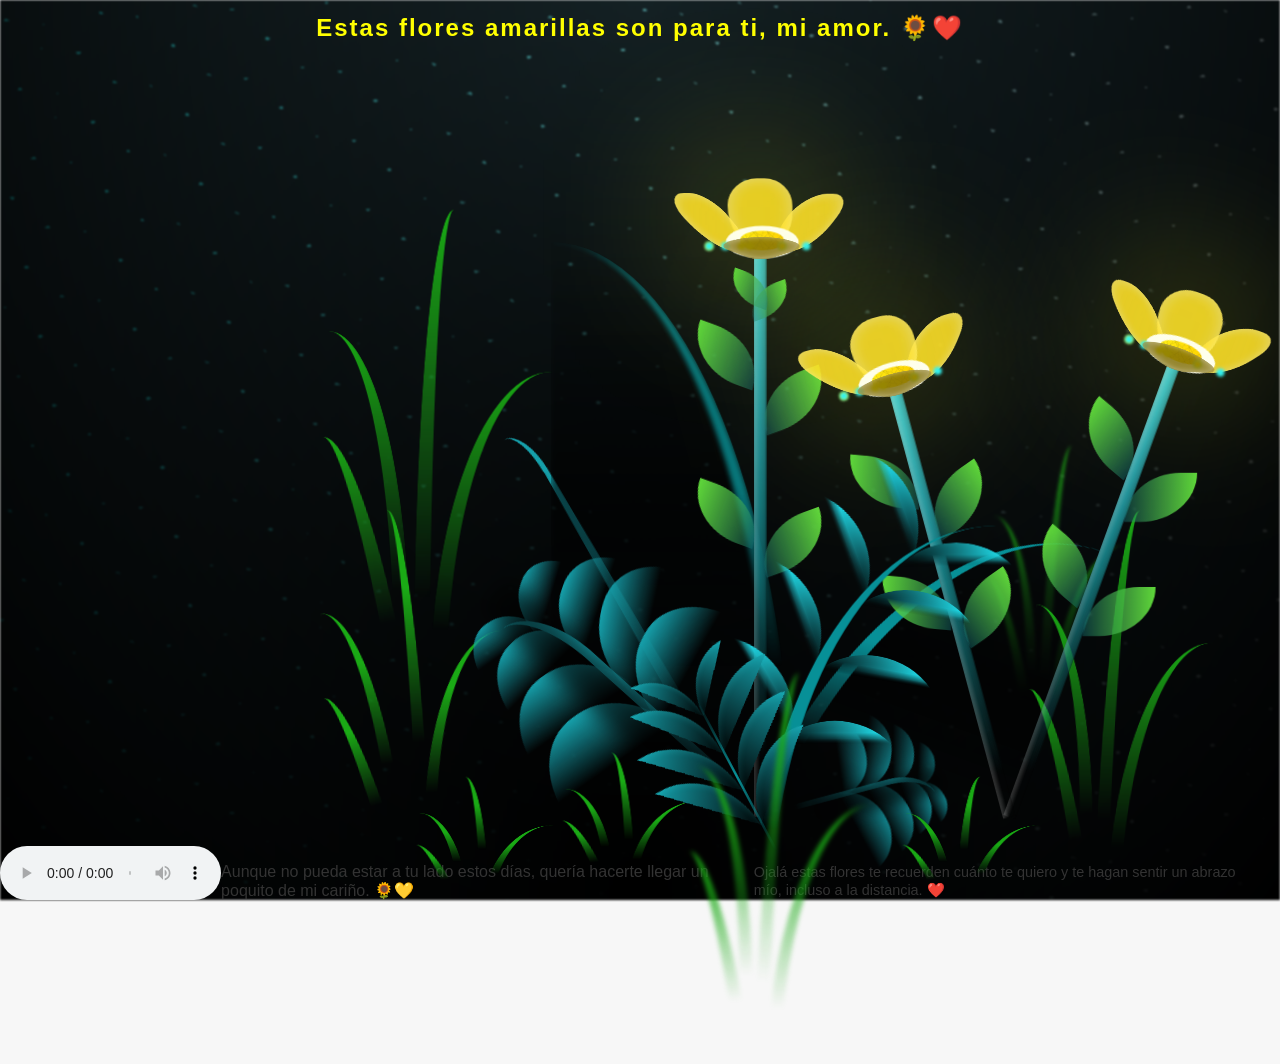
==== commit 09862406: "mesajes ariba y abajo css ariba y abajo" ====
--- a/flower.html
+++ b/flower.html
@@ -13,8 +13,12 @@
     <div id="lyrics">
      
     </div>
-    <h1 class="titulo"> Estas flores amarillas son para ti, mi amor. 🌻❤️ <br><br> Aunque estos días no pueda estar a tu lado para entregártelas personalmente, quería encontrar una manera de hacerte llegar un poquito de mi cariño. <br><br> Ojalá cuando las veas puedas sentir, aunque sea por un momento, ese abrazo que te daría si estuviera contigo. <br><br> Gracias por estar en mi vida, por cada momento que compartimos y por hacer que incluso los días a la distancia tengan algo bonito. <br><br> Te quiero muchísimo. ❤️ </h1>
-  
+    <h1 class="titulo"> Estas flores amarillas son para ti, mi amor. 🌻❤️ </h1>
+      <p class="mensaje-arriba">
+    Aunque no pueda estar a tu lado estos días,
+    quería hacerte llegar un poquito de mi cariño.
+    🌻💛
+      </p>
     <div class="night"></div>
     <div class="flowers">
       <div class="flower flower--1">
@@ -324,6 +328,11 @@
           <div class="leaf leaf--3"></div>
         </div>
       </div>
+      <p class="mensaje-abajo">
+    Ojalá estas flores te recuerden cuánto te quiero
+    y te hagan sentir un abrazo mío, incluso a la distancia.
+    ❤️
+  </p>
     </div>
     <script src="anim.js"></script>
     <script src="main.js"></script>
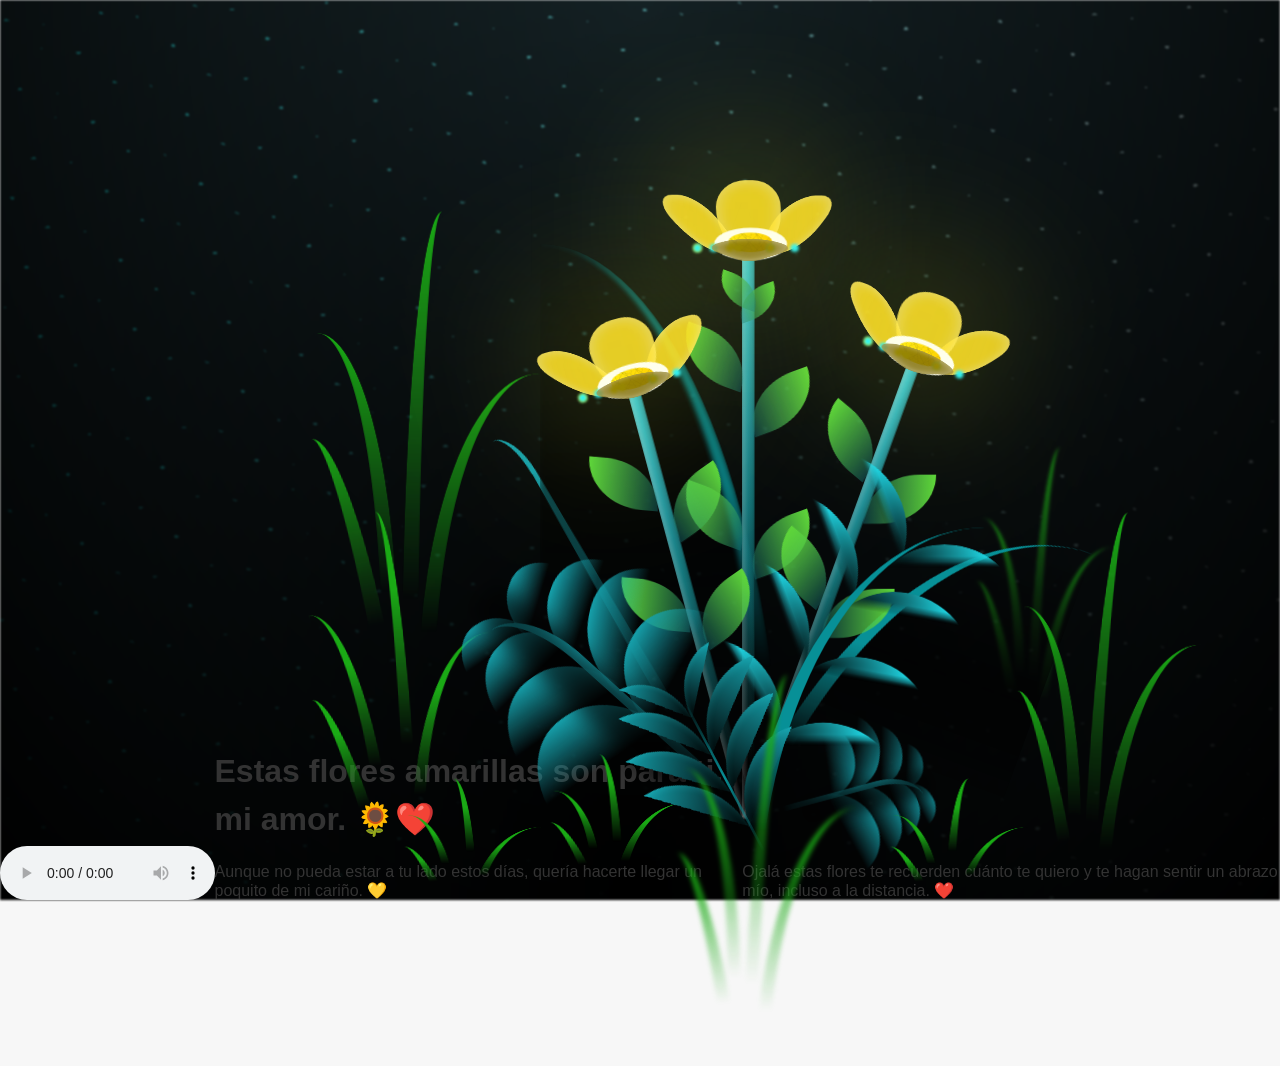
==== commit ca2337dc: "Update flower.html" ====
--- a/flower.html
+++ b/flower.html
@@ -13,12 +13,15 @@
     <div id="lyrics">
      
     </div>
-    <h1 class="titulo"> Estas flores amarillas son para ti, mi amor. 🌻❤️ </h1>
-      <p class="mensaje-arriba">
-    Aunque no pueda estar a tu lado estos días,
-    quería hacerte llegar un poquito de mi cariño.
-    🌻💛
-      </p>
+     <!-- 👇 TEXTO DE ARRIBA -->
+  <div class="texto-arriba">
+    <h1>Estas flores amarillas son para ti, mi amor. 🌻❤️</h1>
+
+    <p>
+      Aunque no pueda estar a tu lado estos días,
+      quería hacerte llegar un poquito de mi cariño. 💛
+    </p>
+  </div>
     <div class="night"></div>
     <div class="flowers">
       <div class="flower flower--1">
@@ -328,12 +331,13 @@
           <div class="leaf leaf--3"></div>
         </div>
       </div>
-      <p class="mensaje-abajo">
-    Ojalá estas flores te recuerden cuánto te quiero
-    y te hagan sentir un abrazo mío, incluso a la distancia.
-    ❤️
-  </p>
     </div>
+    <div class="texto-abajo">
+    <p>
+      Ojalá estas flores te recuerden cuánto te quiero
+      y te hagan sentir un abrazo mío, incluso a la distancia. ❤️
+    </p>
+  </div>
     <script src="anim.js"></script>
     <script src="main.js"></script>
   </body>
--- a/main.css
+++ b/main.css
@@ -39,6 +39,16 @@
   }
 
 }
+.mensaje-arriba {
+  margin-top: 20px;
+  font-size: 20px;
+}
+
+.mensaje-abajo {
+  margin-top: 100px;
+  font-size: 20px;
+}
+
 .titulo {
   position: absolute;
   top: 10px; /* Ajusta según tu diseño */
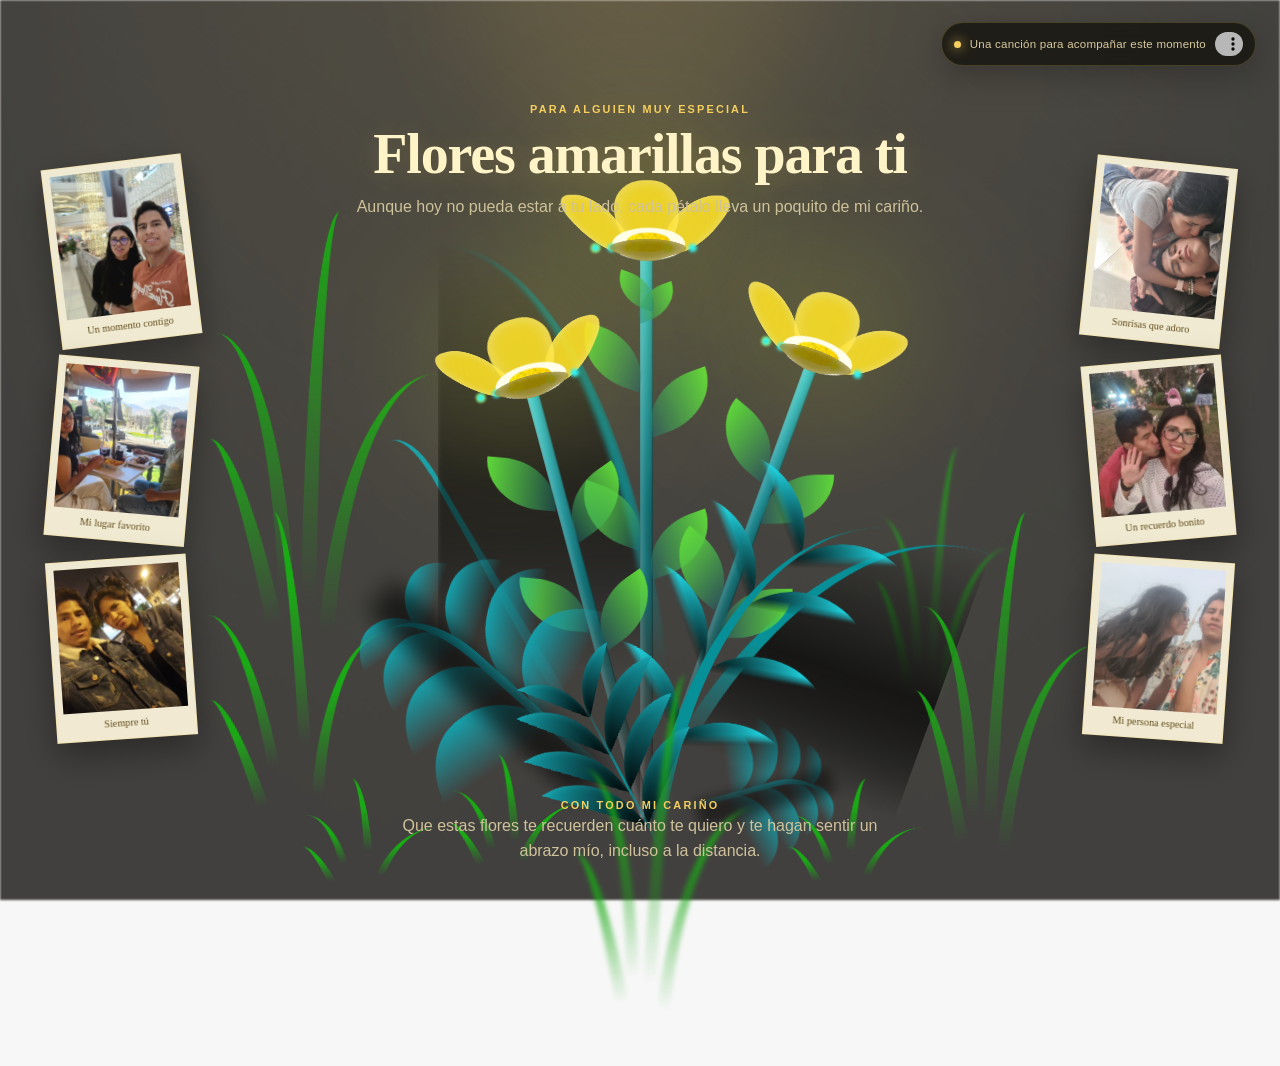
==== commit c1f6700d: "Actualización del proyecto" ====
--- a/flower.html
+++ b/flower.html
@@ -6,22 +6,40 @@
     <meta name="viewport" content="width=device-width, initial-scale=1.0" />
     <link rel="stylesheet" href="main.css" />
     <link rel="icon" href="flowers.png" type="image/x-icon" />
-    <title>Flower</title>
+    <title>Flores para ti</title>
   </head>
   <body class="container">
-    <audio controls autoplay> <source src="Alec Benjamin - Let Me Down Slowly  Español.mp4" type="audio/mp4"></audio>
+    <div class="ambient-glow" aria-hidden="true"></div>
+    <div class="music-player">
+      <span class="music-player__dot" aria-hidden="true"></span>
+      <span>Una canción para acompañar este momento</span>
+      <audio controls autoplay loop aria-label="Música de fondo">
+        <source src="Alec Benjamin - Let Me Down Slowly  Español.mp4" type="audio/mp4" />
+      </audio>
+    </div>
     <div id="lyrics">
      
     </div>
-     <!-- 👇 TEXTO DE ARRIBA -->
-  <div class="texto-arriba">
-    <h1>Estas flores amarillas son para ti, mi amor. 🌻❤️</h1>
+  <header class="texto-arriba">
+    <span class="message-kicker">Para alguien muy especial</span>
+    <h1>Flores amarillas para ti</h1>
 
     <p>
-      Aunque no pueda estar a tu lado estos días,
-      quería hacerte llegar un poquito de mi cariño. 💛
+      Aunque hoy no pueda estar a tu lado, cada pétalo lleva un poquito de mi cariño.
     </p>
-  </div>
+  </header>
+    <section class="memory-gallery" aria-label="Nuestros recuerdos">
+      <div class="memory-gallery__side memory-gallery__side--left">
+        <figure class="memory-card memory-card--1"><img src="fotos/foto-01.jpg" alt="Nuestro recuerdo 1" /><figcaption>Un momento contigo</figcaption></figure>
+        <figure class="memory-card memory-card--2"><img src="fotos/foto-02.jpg" alt="Nuestro recuerdo 2" /><figcaption>Mi lugar favorito</figcaption></figure>
+        <figure class="memory-card memory-card--3"><img src="fotos/foto-03.jpg" alt="Nuestro recuerdo 3" /><figcaption>Siempre tú</figcaption></figure>
+      </div>
+      <div class="memory-gallery__side memory-gallery__side--right">
+        <figure class="memory-card memory-card--4"><img src="fotos/foto-04.jpg" alt="Nuestro recuerdo 4" /><figcaption>Sonrisas que adoro</figcaption></figure>
+        <figure class="memory-card memory-card--5"><img src="fotos/foto-05.jpg" alt="Nuestro recuerdo 5" /><figcaption>Un recuerdo bonito</figcaption></figure>
+        <figure class="memory-card memory-card--6"><img src="fotos/foto-06.jpg" alt="Nuestro recuerdo 6" /><figcaption>Mi persona especial</figcaption></figure>
+      </div>
+    </section>
     <div class="night"></div>
     <div class="flowers">
       <div class="flower flower--1">
@@ -332,12 +350,12 @@
         </div>
       </div>
     </div>
-    <div class="texto-abajo">
+    <footer class="texto-abajo">
+    <span class="message-kicker">Con todo mi cariño</span>
     <p>
-      Ojalá estas flores te recuerden cuánto te quiero
-      y te hagan sentir un abrazo mío, incluso a la distancia. ❤️
+      Que estas flores te recuerden cuánto te quiero y te hagan sentir un abrazo mío, incluso a la distancia.
     </p>
-  </div>
+    </footer>
     <script src="anim.js"></script>
     <script src="main.js"></script>
   </body>
--- a/main.css
+++ b/main.css
@@ -1681,3 +1681,138 @@
   text-indent: 2em;            /* Sangrilla al inicio */
   margin-top: 20px;            /* Separación opcional hacia arriba */
 }
+
+/* Presentacion del detalle y del escenario */
+@import url('https://fonts.googleapis.com/css2?family=DM+Sans:wght@400;500;700&family=Playfair+Display:wght@600;700&display=swap');
+
+body.container {
+  max-width: none;
+  width: 100%;
+  min-height: 100vh;
+  padding: 0;
+  margin: 0;
+  color: #fff8df;
+  font-family: 'DM Sans', sans-serif;
+  background: #0d0c08;
+}
+
+body.container::before {
+  content: '';
+  position: fixed;
+  inset: 0;
+  z-index: -1;
+  pointer-events: none;
+  background: radial-gradient(circle at 50% 35%, rgba(117, 91, 27, .38), transparent 42%), linear-gradient(180deg, #111008 0%, #050504 100%);
+}
+
+.night {
+  opacity: .76;
+  background-image: radial-gradient(ellipse at top, transparent 0%, #090805 78%), radial-gradient(ellipse at bottom, #090805, rgba(234, 185, 53, .12)), repeating-linear-gradient(220deg, rgba(255, 213, 85, .025) 0 1px, transparent 1px 24px), linear-gradient(90deg, #17130a, #090805);
+}
+
+.ambient-glow {
+  position: fixed;
+  width: 22rem;
+  height: 22rem;
+  top: -13rem;
+  left: 50%;
+  transform: translateX(-50%);
+  border-radius: 50%;
+  background: #f6cf5e;
+  opacity: .11;
+  filter: blur(60px);
+  pointer-events: none;
+}
+
+.music-player {
+  position: fixed;
+  top: 22px;
+  right: 24px;
+  z-index: 30;
+  display: flex;
+  align-items: center;
+  gap: 9px;
+  padding: 9px 12px;
+  border: 1px solid rgba(246, 207, 94, .2);
+  border-radius: 999px;
+  color: #d6c99f;
+  background: rgba(17, 16, 10, .74);
+  backdrop-filter: blur(12px);
+  box-shadow: 0 10px 30px rgba(0, 0, 0, .22);
+  font-size: .72rem;
+  letter-spacing: .02em;
+  animation: detail-in .9s .4s both;
+}
+
+.music-player__dot {
+  width: 7px;
+  height: 7px;
+  flex: 0 0 7px;
+  border-radius: 50%;
+  background: #f6cf5e;
+  box-shadow: 0 0 12px #f6cf5e;
+  animation: pulse-dot 2s ease-in-out infinite;
+}
+
+.music-player audio {
+  width: 28px;
+  height: 24px;
+  opacity: .72;
+}
+
+.texto-arriba,
+.texto-abajo {
+  position: absolute;
+  z-index: 20;
+  width: min(88vw, 620px);
+  text-align: center;
+  animation: detail-in 1.1s .8s both;
+}
+
+.texto-arriba { top: clamp(78px, 11vh, 112px); }
+.texto-abajo { bottom: clamp(18px, 4vh, 42px); }
+.texto-arriba h1 { margin: 8px 0 10px; color: #fff4c8; font-family: 'Playfair Display', serif; font-size: clamp(2rem, 5vw, 3.5rem); line-height: 1.05; letter-spacing: -.02em; text-shadow: 0 3px 24px rgba(246, 207, 94, .18); }
+.texto-arriba p, .texto-abajo p { margin: 0 auto; color: #cfc29b; font-size: clamp(.86rem, 1.7vw, 1rem); line-height: 1.6; }
+.texto-abajo p { max-width: 510px; }
+.message-kicker { color: #f6cf5e; font-size: .68rem; font-weight: 700; letter-spacing: .2em; text-transform: uppercase; }
+
+.memory-gallery { position: fixed; inset: 0; z-index: 12; pointer-events: none; }
+.memory-gallery__side { position: absolute; top: 50%; display: flex; flex-direction: column; gap: 18px; transform: translateY(-50%); }
+.memory-gallery__side--left { left: clamp(14px, 4vw, 72px); }
+.memory-gallery__side--right { right: clamp(14px, 4vw, 72px); }
+.memory-card { width: clamp(105px, 11vw, 158px); padding: 7px 7px 10px; margin: 0; border: 1px solid rgba(246, 207, 94, .28); background: rgba(255, 248, 223, .92); box-shadow: 0 14px 32px rgba(0, 0, 0, .34); color: #5f4b19; transform: rotate(var(--tilt)); animation: memory-in .9s var(--delay) both, memory-float 7s ease-in-out var(--delay) infinite; }
+.memory-card--1 { --tilt: -7deg; --delay: .8s; }
+.memory-card--2 { --tilt: 5deg; --delay: 1.1s; }
+.memory-card--3 { --tilt: -4deg; --delay: 1.4s; }
+.memory-card--4 { --tilt: 6deg; --delay: 1s; }
+.memory-card--5 { --tilt: -5deg; --delay: 1.3s; }
+.memory-card--6 { --tilt: 4deg; --delay: 1.6s; }
+.memory-card img { display: block; width: 100%; aspect-ratio: 1 / 1.15; object-fit: cover; background: linear-gradient(145deg, #f6cf5e, #9d7419); }
+.memory-card figcaption { padding: 7px 2px 0; font-family: 'Playfair Display', serif; font-size: clamp(.58rem, .8vw, .75rem); text-align: center; }
+.memory-card--empty { min-height: 122px; display: grid; place-content: center; background: linear-gradient(145deg, rgba(246, 207, 94, .92), rgba(130, 93, 19, .92)); color: #fff8df; }
+.memory-card--empty img { display: none; }
+.memory-card--empty figcaption { padding: 0 4px; font-family: 'DM Sans', sans-serif; font-size: .65rem; }
+@keyframes memory-in { from { opacity: 0; transform: translateY(20px) rotate(var(--tilt)) scale(.86); } to { opacity: 1; transform: rotate(var(--tilt)); } }
+@keyframes memory-float { 0%, 100% { translate: 0 0; } 50% { translate: 0 -5px; } }
+
+@keyframes detail-in { from { opacity: 0; transform: translateY(14px); } to { opacity: 1; transform: translateY(0); } }
+@keyframes pulse-dot { 50% { opacity: .4; transform: scale(.72); } }
+
+@media (max-width: 600px) {
+  .music-player { top: 14px; right: 14px; max-width: calc(100vw - 28px); font-size: .65rem; }
+  .music-player audio { width: 24px; }
+  .texto-arriba { top: 76px; }
+  .texto-arriba h1 { font-size: 2rem; }
+  .texto-abajo { bottom: 20px; }
+  .texto-abajo p { font-size: .8rem; }
+  .memory-gallery__side { top: auto; bottom: 92px; flex-direction: row; gap: 10px; transform: none; }
+  .memory-gallery__side--left { left: 10px; }
+  .memory-gallery__side--right { right: 10px; }
+  .memory-card { width: clamp(72px, 21vw, 96px); padding: 5px 5px 7px; }
+  .memory-card--3, .memory-card--6 { display: none; }
+  .memory-card figcaption { font-size: .52rem; }
+}
+
+@media (prefers-reduced-motion: reduce) {
+  *, *::before, *::after { animation-duration: .01ms !important; animation-iteration-count: 1 !important; scroll-behavior: auto !important; }
+}
